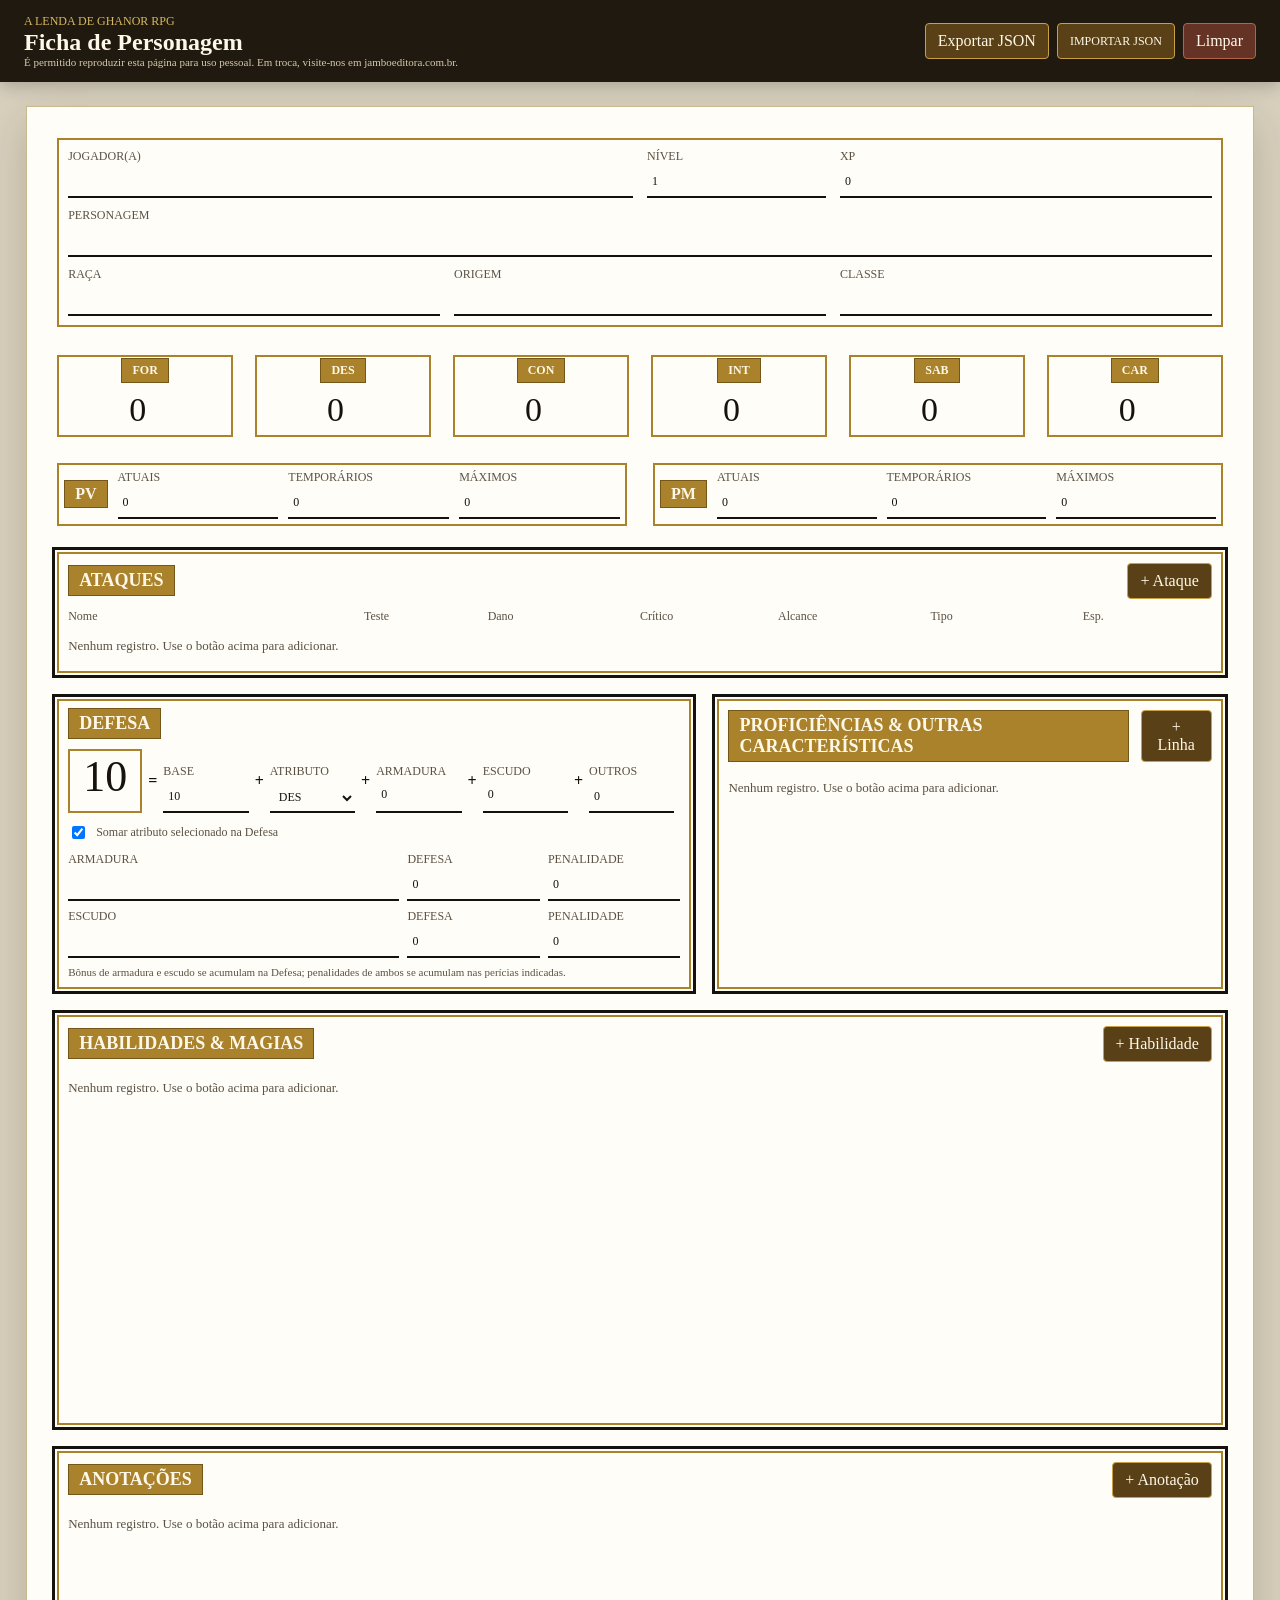
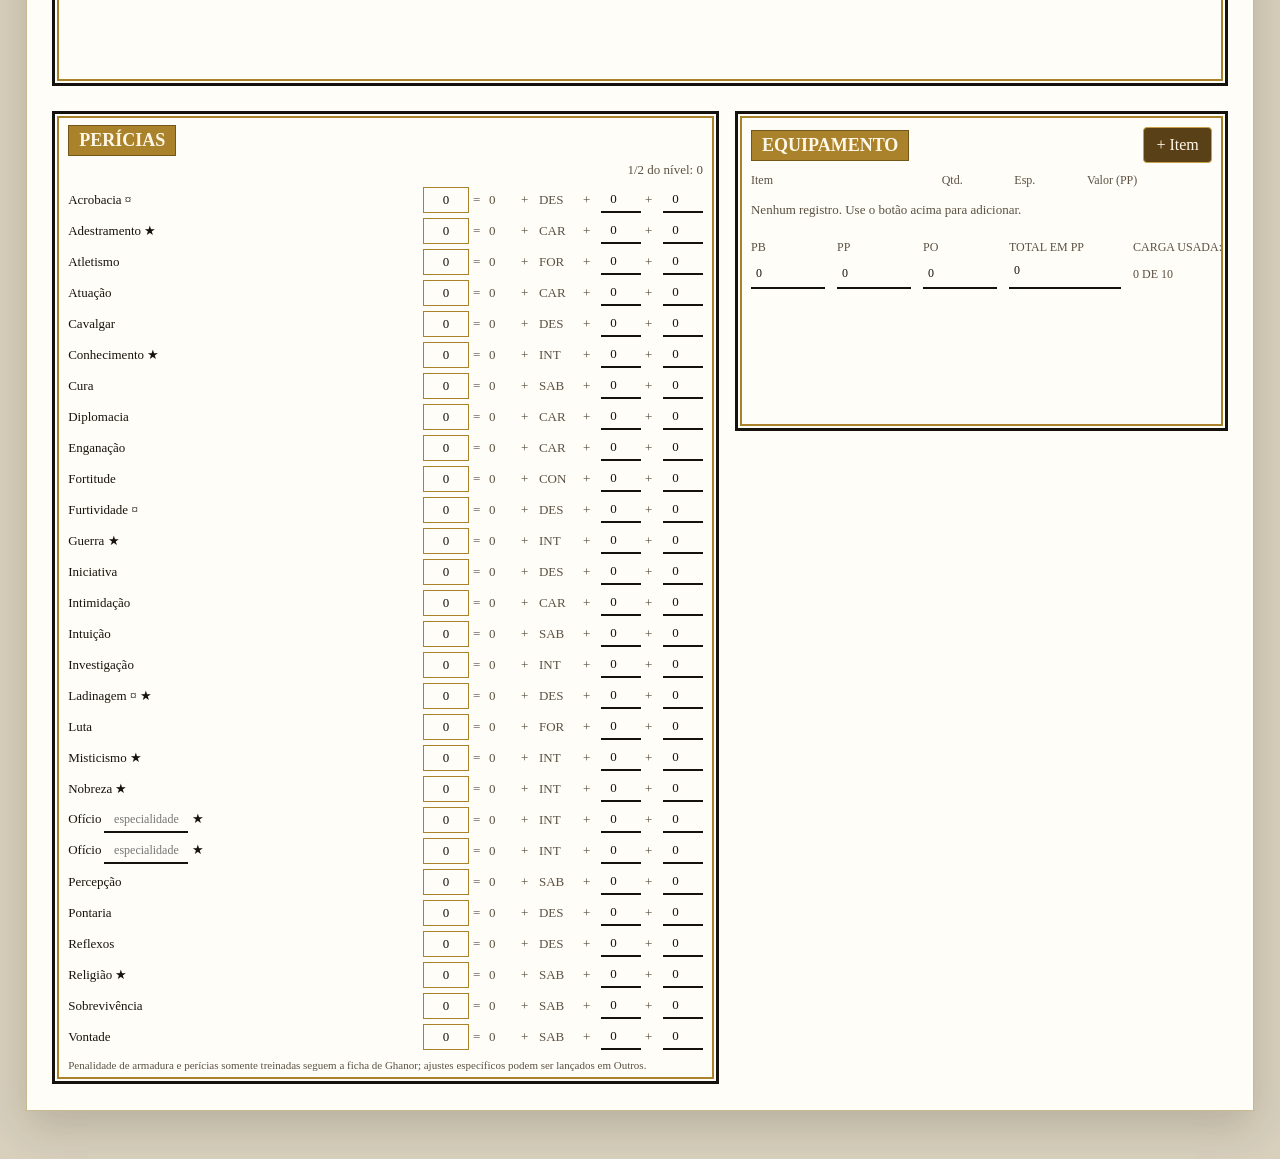
==== index.html @ 42b6141a "Calculate armor and shield defense" ====
<!doctype html>
<html lang="pt-BR">
  <head>
    <meta charset="utf-8">
    <meta name="viewport" content="width=device-width, initial-scale=1">
    <title>Ficha de Personagem - A Lenda de Ghanor</title>
    <link rel="stylesheet" href="css/style.css">
  </head>
  <body>
    <header class="app-bar">
      <div>
        <p class="eyebrow">A Lenda de Ghanor RPG</p>
        <h1>Ficha de Personagem</h1>
        <p class="permission-text">É permitido reproduzir esta página para uso pessoal. Em troca, visite-nos em jamboeditora.com.br.</p>
      </div>
      <nav class="toolbar no-print" aria-label="Ações da ficha">
        <button type="button" id="exportJson">Exportar JSON</button>
        <label class="file-button">
          Importar JSON
          <input type="file" id="importJson" accept="application/json">
        </label>
        <button type="button" id="clearSheet" class="danger">Limpar</button>
      </nav>
    </header>

    <main class="sheet-shell">
      <form id="characterSheet" class="sheet" autocomplete="off">
        <section class="top-grid">
          <div class="name-panel ornamental">
            <label class="identity-player">
              Jogador(a)
              <input name="playerName" type="text">
            </label>
            <label class="identity-level">
              Nível
              <input name="level" type="number" min="1" max="20" step="1">
            </label>
            <label class="identity-xp">
              <span title="Pontos de Experiência">XP</span>
              <input name="xp" type="number" min="0" max="190000" step="1">
            </label>
            <label class="wide">
              Personagem
              <input name="characterName" type="text">
            </label>
            <label>
              Raça
              <input name="race" type="text">
            </label>
            <label>
              Origem
              <input name="origin" type="text">
            </label>
            <label>
              Classe
              <input name="className" type="text">
            </label>
          </div>
        </section>

        <section class="sheet-grid">
          <div class="left-stack">
            <section class="attributes" aria-labelledby="attributes-title">
              <h2 id="attributes-title" class="sr-only">Atributos</h2>
              <div id="attributesList" class="attributes-list"></div>
            </section>

            <section class="vitals" aria-labelledby="vitals-title">
              <h2 id="vitals-title" class="sr-only">Pontos de Vida e Mana</h2>
              <article class="vital-card ornamental">
                <strong title="Pontos de Vida">PV</strong>
                <label>Atuais <input name="hpCurrent" type="number" min="0" max="9999" step="1"></label>
                <label>Temporários <input name="hpTemp" type="number" min="0" max="9999" step="1"></label>
                <label>Máximos <input name="hpMax" type="number" min="0" max="9999" step="1"></label>
              </article>
              <article class="vital-card ornamental">
                <strong title="Pontos de Mana">PM</strong>
                <label>Atuais <input name="mpCurrent" type="number" min="0" max="9999" step="1"></label>
                <label>Temporários <input name="mpTemp" type="number" min="0" max="9999" step="1"></label>
                <label>Máximos <input name="mpMax" type="number" min="0" max="9999" step="1"></label>
              </article>
            </section>

            <section class="panel attacks-panel" aria-labelledby="attacks-title">
              <div class="panel-heading">
                <h2 id="attacks-title">Ataques</h2>
                <button type="button" data-add="attacks">+ Ataque</button>
              </div>
              <div class="attack-header">
                <span>Nome</span>
                <span>Teste</span>
                <span>Dano</span>
                <span>Crítico</span>
                <span>Alcance</span>
                <span>Tipo</span>
                <span title="Espaços">Esp.</span>
              </div>
              <div id="attacksList" class="dynamic-list"></div>
            </section>

            <section class="lower-grid">
              <section class="defense-block panel" aria-labelledby="defense-title">
                <h2 id="defense-title">Defesa</h2>
                <div class="defense-total">
                  <output id="defenseTotal" class="defense-score">10</output>
                  <span>=</span>
                  <label>Base <input name="defenseBase" type="number" min="0" max="99" step="1"></label>
                  <span>+</span>
                  <label>
                    Atributo
                    <select name="defenseAttribute"></select>
                  </label>
                  <span>+</span>
                  <label>Armadura <output id="armorBonusTotal">0</output></label>
                  <span>+</span>
                  <label>Escudo <output id="shieldBonusTotal">0</output></label>
                  <span>+</span>
                  <label>Outros <input name="defenseOther" type="number" min="-99" max="99" step="1"></label>
                </div>
                <label class="checkbox-line">
                  <input name="useAttributeInDefense" type="checkbox">
                  Somar atributo selecionado na Defesa
                </label>
                <div class="armor-lines">
                  <label>Armadura <input name="armorName" type="text"></label>
                  <label>Defesa <input name="armorDefense" type="number" min="0" max="99" step="1"></label>
                  <label>Penalidade <input name="armorPenalty" type="number" min="-99" max="0" step="1"></label>
                  <label>Escudo <input name="shieldName" type="text"></label>
                  <label>Defesa <input name="shieldDefense" type="number" min="0" max="99" step="1"></label>
                  <label>Penalidade <input name="shieldPenalty" type="number" min="-99" max="0" step="1"></label>
                </div>
                <p class="source-note">Bônus de armadura e escudo se acumulam na Defesa; penalidades de ambos se acumulam nas perícias indicadas.</p>
              </section>

              <section class="panel" aria-labelledby="proficiencies-title">
                <div class="panel-heading">
                  <h2 id="proficiencies-title">Proficiências & Outras Características</h2>
                  <button type="button" data-add="proficiencies">+ Linha</button>
                </div>
                <div id="proficienciesList" class="dynamic-list simple-lines"></div>
              </section>
            </section>

            <section class="panel abilities-panel" aria-labelledby="abilities-title">
              <div class="panel-heading">
                <h2 id="abilities-title">Habilidades & Magias</h2>
                <button type="button" data-add="abilities">+ Habilidade</button>
              </div>
              <div id="abilitiesList" class="dynamic-list"></div>
            </section>

            <section class="panel notes-panel" aria-labelledby="notes-title">
              <div class="panel-heading">
                <h2 id="notes-title">Anotações</h2>
                <button type="button" data-add="notes">+ Anotação</button>
              </div>
              <div id="notesList" class="dynamic-list"></div>
            </section>
          </div>

          <aside class="right-stack">
            <section class="panel skills-panel" aria-labelledby="skills-title">
              <h2 id="skills-title">Perícias</h2>
              <div class="half-level">1/2 do nível: <output id="halfLevel">0</output></div>
              <div id="skillsList" class="skills-list"></div>
              <p class="source-note">Penalidade de armadura e perícias somente treinadas seguem a ficha de Ghanor; ajustes específicos podem ser lançados em Outros.</p>
            </section>

            <section class="panel equipment-panel" aria-labelledby="equipment-title">
              <div class="panel-heading">
                <h2 id="equipment-title">Equipamento</h2>
                <button type="button" data-add="equipment">+ Item</button>
              </div>
              <div class="equipment-header">
                <span>Item</span>
                <span title="Quantidade">Qtd.</span>
                <span title="Espaços">Esp.</span>
                <span title="Valor em Peças de Prata">Valor (PP)</span>
              </div>
              <div id="equipmentList" class="dynamic-list"></div>
              <div class="money-load">
                <label title="Peças de Bronze">PB <input name="moneyBronze" type="number" min="0" max="999999" step="1" title="Peças de Bronze"></label>
                <label title="Peças de Prata">PP <input name="moneySilver" type="number" min="0" max="999999" step="1" title="Peças de Prata"></label>
                <label title="Peças de Ouro">PO <input name="moneyGold" type="number" min="0" max="999999" step="1" title="Peças de Ouro"></label>
                <label class="money-total" title="Total convertido para Peças de Prata">Total em PP <output id="moneyTotal">0</output></label>
                <label class="load-total">Carga usada: <output id="loadUsed">0 de 10</output></label>
              </div>
            </section>
          </aside>
        </section>
      </form>
    </main>

    <script src="js/data.js"></script>
    <script src="js/storage.js"></script>
    <script src="js/calculations.js"></script>
    <script src="js/app.js"></script>
  </body>
</html>
---- css/style.css ----
:root {
  --paper: #fffdf8;
  --ink: #17120c;
  --muted: #5b5144;
  --line: #15120d;
  --gold: #a9822b;
  --gold-dark: #745718;
  --field: #fffaf0;
  --shadow: 0 16px 40px rgba(37, 28, 12, 0.18);
}

* {
  box-sizing: border-box;
}

html {
  scroll-padding-top: 82px;
}

body {
  margin: 0;
  color: var(--ink);
  background: #d8d0bd;
  font-family: Georgia, "Times New Roman", serif;
}

button,
input,
select,
textarea {
  font: inherit;
}

.app-bar {
  position: sticky;
  top: 0;
  z-index: 10;
  display: flex;
  justify-content: space-between;
  gap: 16px;
  align-items: center;
  padding: 14px 24px;
  background: #20190f;
  color: #fff8e8;
  box-shadow: 0 4px 16px rgba(0, 0, 0, 0.22);
}

.app-bar h1,
.app-bar p {
  margin: 0;
}

.app-bar h1 {
  font-size: 24px;
  letter-spacing: 0;
}

.eyebrow {
  color: #d7b760;
  font-size: 12px;
  text-transform: uppercase;
}

.permission-text {
  margin-top: 4px;
  color: #d7c9aa;
  font-size: 11px;
}

.toolbar {
  display: flex;
  flex-wrap: wrap;
  gap: 8px;
  justify-content: flex-end;
}

button,
.file-button {
  display: inline-flex;
  min-height: 36px;
  align-items: center;
  justify-content: center;
  border: 1px solid #c8a047;
  border-radius: 4px;
  padding: 7px 12px;
  color: #fff8e8;
  background: #5a4016;
  cursor: pointer;
}

button:hover,
.file-button:hover {
  background: #6c4e1c;
}

.danger {
  border-color: #b06448;
  background: #653226;
}

.file-button input {
  position: absolute;
  inline-size: 1px;
  block-size: 1px;
  opacity: 0;
}

.sheet-shell {
  padding: 24px clamp(12px, 2vw, 28px) 48px;
}

.sheet {
  width: min(1680px, 100%);
  margin: 0 auto;
  padding: clamp(18px, 2vw, 34px);
  background: var(--paper);
  box-shadow: var(--shadow);
  border: 1px solid #c8b98e;
  overflow: hidden;
}

.top-grid {
  display: grid;
  margin-bottom: 18px;
}

.name-panel {
  display: grid;
  grid-template-columns: repeat(6, minmax(0, 1fr));
  gap: 10px 14px;
  padding: 16px;
}

.name-panel label {
  grid-column: span 2;
}

.name-panel .wide {
  grid-column: 1 / -1;
}

.name-panel .identity-player {
  grid-column: span 3;
}

.name-panel .identity-level {
  grid-column: span 1;
}

.name-panel .identity-xp {
  grid-column: span 2;
}

.sheet-grid {
  display: grid;
  grid-template-columns: minmax(680px, 1fr) minmax(430px, 520px);
  gap: clamp(16px, 2vw, 28px);
  align-items: start;
}

.left-stack,
.right-stack {
  display: grid;
  gap: 16px;
}

.attributes-list {
  display: grid;
  grid-template-columns: repeat(6, minmax(82px, 1fr));
  gap: 12px;
}

.attribute-card {
  min-height: 92px;
  display: grid;
  place-items: center;
  padding: 8px;
  text-align: center;
}

.attribute-card span,
.vital-card strong,
.panel h2 {
  color: #fff8e8;
  background: var(--gold);
  border: 1px solid var(--gold-dark);
  padding: 4px 10px;
  text-transform: uppercase;
  font-weight: 800;
}

.attribute-card input {
  width: 64px;
  border: 0;
  background: transparent;
  font-size: 34px;
  text-align: center;
}

.vitals {
  display: grid;
  grid-template-columns: 1fr 1fr;
  gap: 16px;
}

.vital-card {
  display: grid;
  grid-template-columns: auto 1fr 1fr 1fr;
  gap: 10px;
  align-items: center;
  padding: 12px;
}

.panel {
  border: 3px solid var(--line);
  padding: 13px;
  background: rgba(255, 253, 248, 0.92);
}

.ornamental,
.panel {
  position: relative;
  outline: 2px solid var(--gold);
  outline-offset: -7px;
}

.panel-heading {
  display: flex;
  align-items: center;
  justify-content: space-between;
  gap: 12px;
  margin-bottom: 10px;
}

.panel h2 {
  width: fit-content;
  margin: -2px 0 10px;
  font-size: 18px;
}

.panel-heading h2 {
  margin: 0;
}

label {
  min-width: 0;
  display: grid;
  gap: 4px;
  color: var(--muted);
  font-size: 12px;
  text-transform: uppercase;
}

input,
select,
textarea {
  min-width: 0;
  width: 100%;
  min-height: 30px;
  border: 0;
  border-bottom: 2px solid var(--line);
  border-radius: 0;
  padding: 4px 5px;
  color: var(--ink);
  background: transparent;
}

textarea {
  min-height: 96px;
  resize: vertical;
  border: 1px solid #b9aa83;
  background: var(--field);
}

input:focus,
select:focus,
textarea:focus {
  outline: 2px solid #caa34b;
  outline-offset: 2px;
}

.attack-header,
.equipment-header,
.attack-row {
  display: grid;
  grid-template-columns: minmax(160px, 2fr) minmax(72px, 0.8fr) minmax(92px, 1fr) minmax(82px, 0.9fr) minmax(90px, 1fr) minmax(82px, 1fr) minmax(56px, 0.6fr) auto;
  gap: 9px;
  align-items: end;
}

.attack-header,
.equipment-header {
  padding: 0 34px 6px 0;
  color: var(--muted);
  font-size: 12px;
}

.dynamic-list {
  display: grid;
  gap: 8px;
}

.dynamic-row {
  display: grid;
  gap: 9px;
  align-items: end;
}

.simple-row {
  grid-template-columns: 1fr auto;
}

.equipment-row {
  grid-template-columns: minmax(150px, 2fr) minmax(62px, 0.7fr) minmax(62px, 0.7fr) minmax(84px, 1fr) auto;
}

.equipment-header {
  grid-template-columns: minmax(150px, 2fr) minmax(62px, 0.7fr) minmax(62px, 0.7fr) minmax(84px, 1fr);
}

.grid-field .field-label {
  position: absolute;
  width: 1px;
  height: 1px;
  overflow: hidden;
  clip: rect(0 0 0 0);
  white-space: nowrap;
}

.icon-button {
  width: 30px;
  min-height: 30px;
  padding: 0;
  border-color: #8a775a;
  color: var(--ink);
  background: #efe1c3;
  font-size: 20px;
  line-height: 1;
}

.lower-grid {
  display: grid;
  grid-template-columns: 1.25fr 1fr;
  gap: 16px;
}

.defense-total {
  display: grid;
  grid-template-columns: 74px auto repeat(5, minmax(58px, 1fr) auto);
  gap: 6px;
  align-items: end;
}

.defense-total .defense-score {
  min-height: 64px;
  border: 2px solid var(--gold);
  font-size: 44px;
  text-align: center;
}

.defense-total label output {
  min-height: 30px;
  border-bottom: 2px solid var(--line);
  padding: 4px 5px;
  color: var(--ink);
}

.defense-total span {
  align-self: center;
  font-weight: 800;
}

.checkbox-line {
  display: flex;
  gap: 8px;
  align-items: center;
  margin: 10px 0;
  text-transform: none;
}

.checkbox-line input {
  width: auto;
  min-height: auto;
}

.armor-lines {
  display: grid;
  grid-template-columns: 2fr 0.8fr 0.8fr;
  gap: 8px;
}

.skills-panel {
  padding-bottom: 10px;
  overflow: hidden;
}

.half-level {
  margin: -4px 0 8px;
  color: var(--muted);
  font-size: 13px;
  text-align: right;
}

.skills-list {
  display: grid;
  gap: 3px;
}

.skill-row {
  display: grid;
  grid-template-columns: minmax(132px, 1.3fr) 46px 12px 28px 14px 40px 14px 40px 14px 40px;
  gap: 4px;
  align-items: center;
  min-height: 28px;
  font-size: 13px;
}

.skill-name {
  display: block;
  min-width: 0;
  color: var(--ink);
  font-size: 13px;
  text-transform: none;
}

.skill-custom {
  display: inline-block;
  width: min(84px, 100%);
  min-height: 20px;
  margin-left: 3px;
  font-size: 12px;
}

.skill-total {
  border: 1px solid var(--gold);
  padding: 4px 2px;
  text-align: center;
}

.skill-row input {
  min-height: 24px;
  text-align: center;
}

.math,
.muted,
.source-note {
  color: var(--muted);
}

.source-note {
  margin: 8px 0 0;
  font-size: 11px;
}

.abilities-panel {
  min-height: 420px;
}

.notes-panel {
  min-height: 240px;
}

.ability-row {
  border-bottom: 1px solid #b7aa8d;
  padding: 5px 0;
}

.ability-row summary {
  display: grid;
  grid-template-columns: 1.4fr 0.7fr 0.55fr auto;
  gap: 8px;
  align-items: end;
  cursor: pointer;
}

.ability-body {
  display: grid;
  gap: 8px;
  padding: 8px 0 4px 18px;
}

.note-row {
  grid-template-columns: minmax(160px, 0.6fr) minmax(260px, 1.4fr) auto;
}

.equipment-panel {
  min-height: 320px;
}

.money-load {
  display: grid;
  grid-template-columns: repeat(3, minmax(74px, 1fr)) minmax(112px, 1.2fr) minmax(112px, 1.2fr);
  gap: 12px;
  margin-top: 14px;
}

.money-total output {
  min-height: 30px;
  border-bottom: 2px solid var(--line);
  padding: 4px 5px;
  color: var(--ink);
}

.empty {
  margin: 8px 0;
  color: var(--muted);
  font-size: 13px;
}

.sr-only {
  position: absolute;
  width: 1px;
  height: 1px;
  overflow: hidden;
  clip: rect(0 0 0 0);
  white-space: nowrap;
}

@media (max-width: 1500px) {
  .sheet-grid {
    grid-template-columns: minmax(0, 1fr);
  }

  .right-stack {
    grid-template-columns: minmax(0, 1.15fr) minmax(300px, 0.85fr);
    align-items: start;
  }

  .skills-panel {
    grid-row: span 2;
  }
}

@media (max-width: 1100px) {
  .app-bar {
    position: static;
    align-items: flex-start;
    flex-direction: column;
  }

  html {
    scroll-padding-top: 0;
  }

  .lower-grid {
    grid-template-columns: 1fr;
  }

  .name-panel {
    grid-template-columns: repeat(2, minmax(0, 1fr));
  }

  .name-panel .identity-level,
  .name-panel .identity-xp,
  .name-panel label {
    grid-column: span 1;
  }

  .name-panel .identity-player,
  .name-panel .wide {
    grid-column: span 2;
  }

  .attributes-list {
    grid-template-columns: repeat(3, 1fr);
  }

  .attack-header,
  .equipment-header {
    display: none;
  }

  .right-stack {
    grid-template-columns: 1fr;
  }

  .skills-panel {
    grid-row: auto;
  }

  .attack-row,
  .equipment-row,
  .note-row,
  .ability-row summary,
  .defense-total {
    grid-template-columns: 1fr 1fr;
  }

  .grid-field .field-label {
    position: static;
    width: auto;
    height: auto;
    overflow: visible;
    clip: auto;
    white-space: normal;
  }

  .icon-button {
    width: 100%;
  }
}

@media (max-width: 760px) {
  .toolbar {
    width: 100%;
  }

  .toolbar button,
  .file-button {
    flex: 1 1 150px;
  }

  .skill-row {
    grid-template-columns: minmax(132px, 1fr) 48px 14px 28px 14px 42px 14px 42px;
  }

  .skill-row .attr-ref,
  .skill-row .attr-ref + .math {
    display: none;
  }
}

@media (max-width: 620px) {
  .sheet-shell {
    padding: 0;
  }

  .sheet {
    padding: 18px;
  }

  .name-panel,
  .vitals,
  .vital-card,
  .armor-lines,
  .money-load,
  .attack-row,
  .equipment-row,
  .note-row,
  .ability-row summary,
  .defense-total,
  .right-stack {
    grid-template-columns: 1fr;
  }

  .name-panel label,
  .name-panel .identity-player,
  .name-panel .identity-level,
  .name-panel .identity-xp,
  .name-panel .wide {
    grid-column: 1 / -1;
  }

  .attributes-list {
    grid-template-columns: repeat(2, 1fr);
  }

  .skill-row {
    grid-template-columns: minmax(0, 1fr) 48px 72px 72px;
    gap: 5px 8px;
    padding: 6px 0;
    border-bottom: 1px solid #d7caad;
  }

  .skill-row .math,
  .skill-row .muted,
  .skill-row .attr-ref {
    display: none;
  }

  .skill-row input {
    min-height: 32px;
  }
}

@media print {
  body {
    background: #fff;
  }

  .no-print,
  .toolbar,
  button,
  .file-button {
    display: none !important;
  }

  .app-bar {
    position: static;
    display: block;
    padding: 0 8mm 4mm;
    color: #000;
    background: #fff;
    box-shadow: none;
  }

  .eyebrow,
  .permission-text {
    color: #000;
  }

  .sheet-shell {
    padding: 0;
  }

  .sheet {
    width: 100%;
    box-shadow: none;
    border: 0;
    padding: 8mm;
  }

  input,
  select,
  textarea {
    color: #000;
    -webkit-print-color-adjust: exact;
    print-color-adjust: exact;
  }

  textarea {
    min-height: 72px;
  }

  .panel,
  .ornamental {
    break-inside: avoid;
  }
}
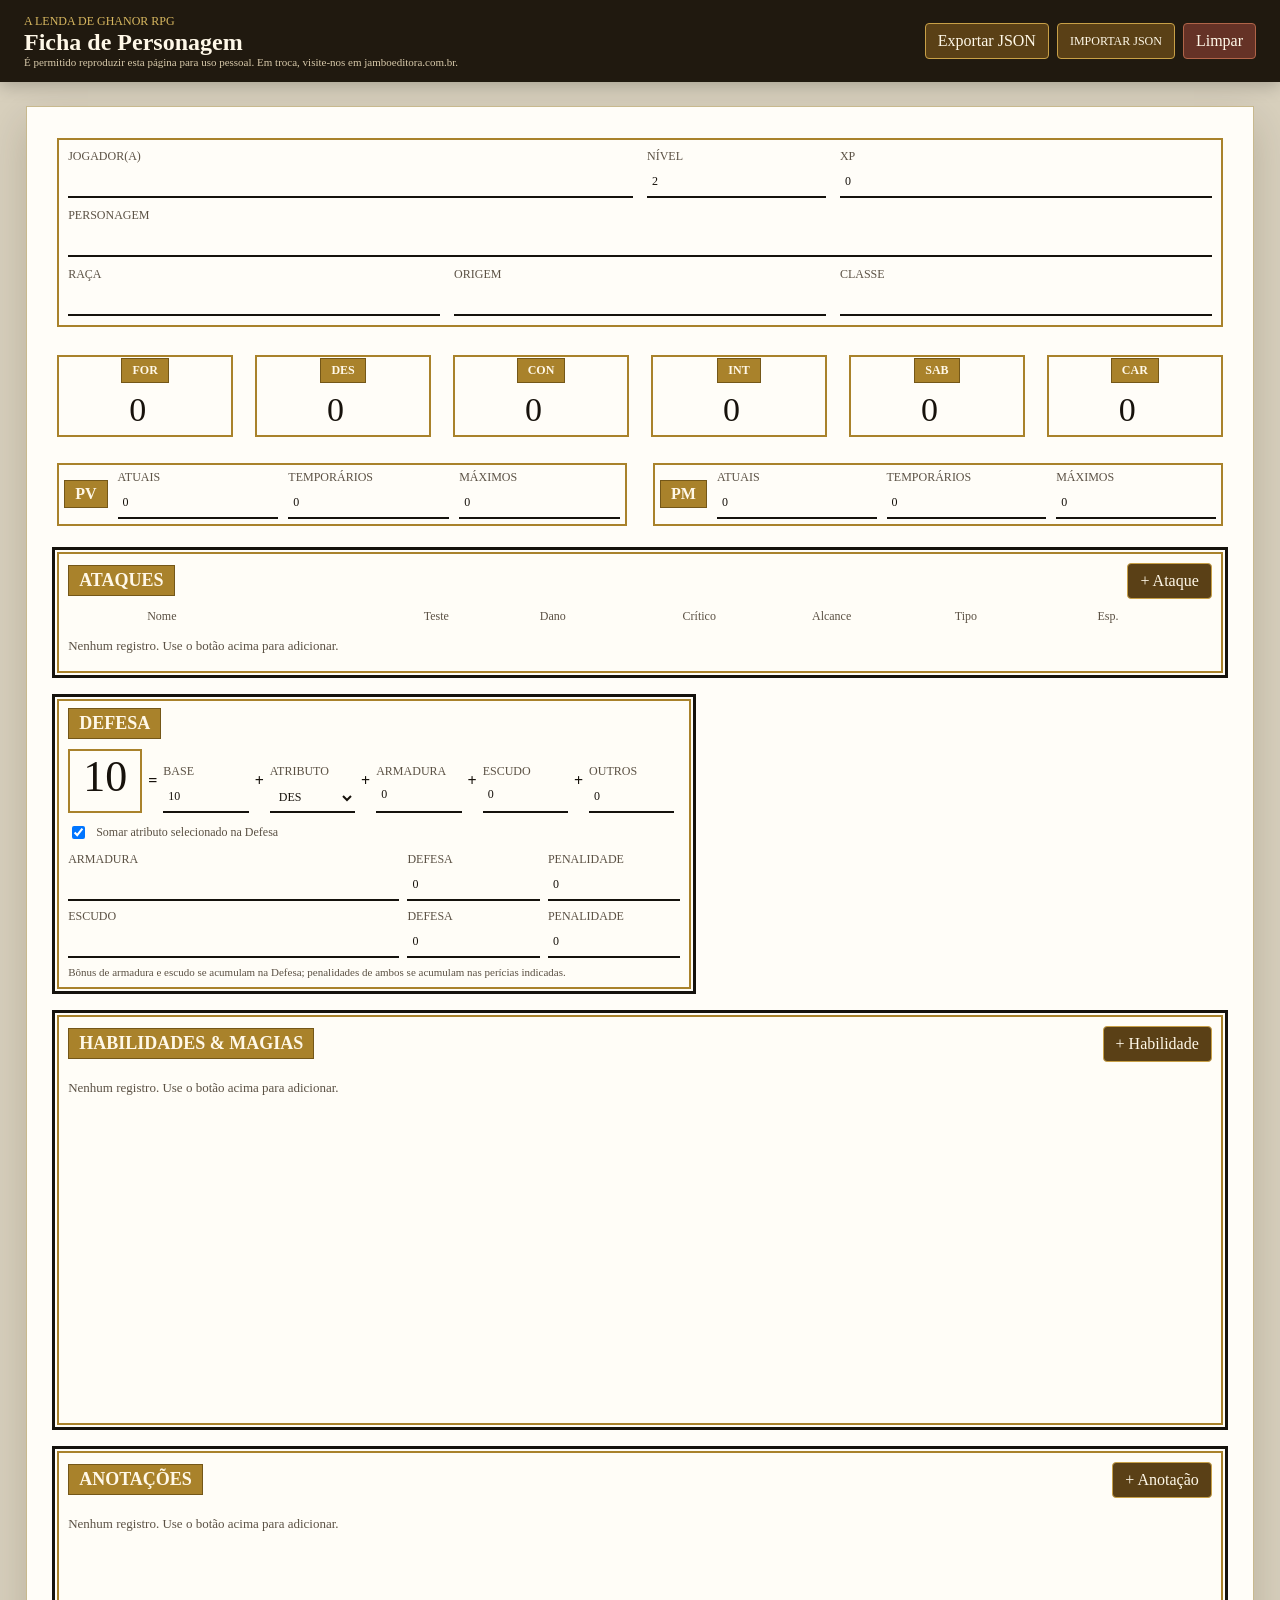
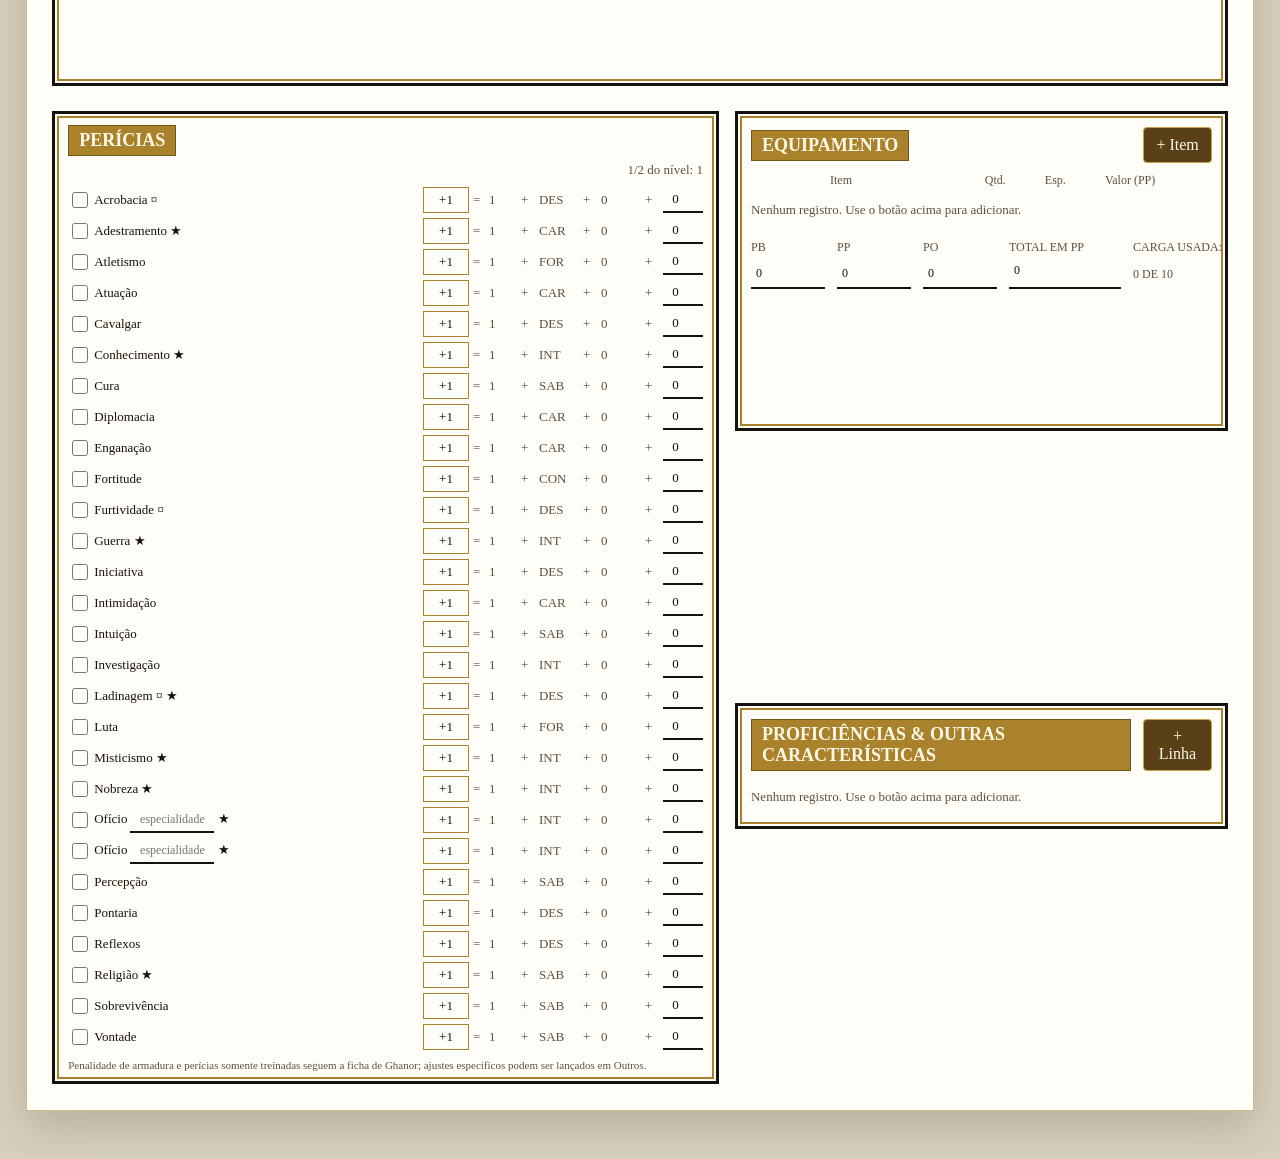
==== commit d4d1670d: "Ajusta layout das listas da ficha" ====
--- a/index.html
+++ b/index.html
@@ -131,14 +131,6 @@
                 </div>
                 <p class="source-note">Bônus de armadura e escudo se acumulam na Defesa; penalidades de ambos se acumulam nas perícias indicadas.</p>
               </section>
-
-              <section class="panel" aria-labelledby="proficiencies-title">
-                <div class="panel-heading">
-                  <h2 id="proficiencies-title">Proficiências & Outras Características</h2>
-                  <button type="button" data-add="proficiencies">+ Linha</button>
-                </div>
-                <div id="proficienciesList" class="dynamic-list simple-lines"></div>
-              </section>
             </section>
 
             <section class="panel abilities-panel" aria-labelledby="abilities-title">
@@ -186,6 +178,14 @@
                 <label class="load-total">Carga usada: <output id="loadUsed">0 de 10</output></label>
               </div>
             </section>
+
+            <section class="panel" aria-labelledby="proficiencies-title">
+              <div class="panel-heading">
+                <h2 id="proficiencies-title">Proficiências & Outras Características</h2>
+                <button type="button" data-add="proficiencies">+ Linha</button>
+              </div>
+              <div id="proficienciesList" class="dynamic-list simple-lines"></div>
+            </section>
           </aside>
         </section>
       </form>
--- a/css/style.css
+++ b/css/style.css
@@ -283,18 +283,27 @@
 .equipment-header,
 .attack-row {
   display: grid;
-  grid-template-columns: minmax(160px, 2fr) minmax(72px, 0.8fr) minmax(92px, 1fr) minmax(82px, 0.9fr) minmax(90px, 1fr) minmax(82px, 1fr) minmax(56px, 0.6fr) auto;
+  grid-template-columns: 70px minmax(160px, 2fr) minmax(72px, 0.8fr) minmax(92px, 1fr) minmax(82px, 0.9fr) minmax(90px, 1fr) minmax(82px, 1fr) minmax(56px, 0.6fr) auto;
   gap: 9px;
   align-items: end;
 }
 
-.attack-header,
-.equipment-header {
-  padding: 0 34px 6px 0;
+.attack-header {
+  padding: 0 34px 6px 79px;
   color: var(--muted);
   font-size: 12px;
 }
 
+.attack-header {
+  grid-template-columns: minmax(160px, 2fr) minmax(72px, 0.8fr) minmax(92px, 1fr) minmax(82px, 0.9fr) minmax(90px, 1fr) minmax(82px, 1fr) minmax(56px, 0.6fr);
+}
+
+.equipment-header {
+  padding: 0 34px 6px 79px;
+  color: var(--muted);
+  font-size: 12px;
+}
+
 .dynamic-list {
   display: grid;
   gap: 8px;
@@ -307,15 +316,15 @@
 }
 
 .simple-row {
-  grid-template-columns: 1fr auto;
+  grid-template-columns: 70px 1fr auto;
 }
 
 .equipment-row {
-  grid-template-columns: minmax(150px, 2fr) minmax(62px, 0.7fr) minmax(62px, 0.7fr) minmax(84px, 1fr) auto;
+  grid-template-columns: 70px minmax(118px, 2fr) minmax(46px, 0.7fr) minmax(46px, 0.7fr) minmax(66px, 1fr) auto;
 }
 
 .equipment-header {
-  grid-template-columns: minmax(150px, 2fr) minmax(62px, 0.7fr) minmax(62px, 0.7fr) minmax(84px, 1fr);
+  grid-template-columns: minmax(118px, 2fr) minmax(46px, 0.7fr) minmax(46px, 0.7fr) minmax(66px, 1fr);
 }
 
 .grid-field .field-label {
@@ -338,6 +347,33 @@
   line-height: 1;
 }
 
+.row-actions {
+  display: flex;
+  flex-wrap: nowrap;
+  gap: 4px;
+  align-self: start;
+}
+
+.row-actions .icon-button {
+  flex: 0 0 30px;
+  width: 30px;
+}
+
+.drag-handle {
+  cursor: grab;
+}
+
+.is-dragging {
+  opacity: 0.48;
+  outline: 2px dashed var(--gold);
+  outline-offset: 3px;
+}
+
+.is-drop-target {
+  background: #fff3cf;
+  box-shadow: inset 4px 0 0 var(--gold);
+}
+
 .lower-grid {
   display: grid;
   grid-template-columns: 1.25fr 1fr;
@@ -408,11 +444,17 @@
 
 .skill-row {
   display: grid;
-  grid-template-columns: minmax(132px, 1.3fr) 46px 12px 28px 14px 40px 14px 40px 14px 40px;
+  grid-template-columns: 22px minmax(132px, 1.3fr) 46px 12px 28px 14px 40px 14px 40px 14px 40px;
   gap: 4px;
   align-items: center;
   min-height: 28px;
   font-size: 13px;
+}
+
+.skill-trained {
+  width: 16px;
+  min-height: 16px;
+  justify-self: center;
 }
 
 .skill-name {
@@ -437,7 +479,7 @@
   text-align: center;
 }
 
-.skill-row input {
+.skill-row input:not([type="checkbox"]) {
   min-height: 24px;
   text-align: center;
 }
@@ -461,27 +503,40 @@
   min-height: 240px;
 }
 
-.ability-row {
+.ability-row,
+.note-item {
+  display: grid;
+  grid-template-columns: 106px 1fr;
+  gap: 8px;
   border-bottom: 1px solid #b7aa8d;
   padding: 5px 0;
 }
 
-.ability-row summary {
+.ability-summary {
   display: grid;
   grid-template-columns: 1.4fr 0.7fr 0.55fr auto;
   gap: 8px;
   align-items: end;
-  cursor: pointer;
 }
 
 .ability-body {
   display: grid;
   gap: 8px;
-  padding: 8px 0 4px 18px;
+  grid-column: 2;
+  padding: 8px 0 4px;
+}
+
+.note-body {
+  grid-column: 2;
+}
+
+.is-collapsed .ability-body,
+.is-collapsed .note-body {
+  display: none;
 }
 
 .note-row {
-  grid-template-columns: minmax(160px, 0.6fr) minmax(260px, 1.4fr) auto;
+  grid-template-columns: minmax(160px, 1fr) auto;
 }
 
 .equipment-panel {
@@ -582,7 +637,7 @@
   .attack-row,
   .equipment-row,
   .note-row,
-  .ability-row summary,
+  .ability-summary,
   .defense-total {
     grid-template-columns: 1fr 1fr;
   }
@@ -599,6 +654,21 @@
   .icon-button {
     width: 100%;
   }
+
+  .row-actions .icon-button {
+    width: 30px;
+  }
+
+  .attack-row,
+  .equipment-row,
+  .simple-row {
+    grid-template-columns: 70px 1fr;
+  }
+
+  .ability-row,
+  .note-item {
+    grid-template-columns: 106px 1fr;
+  }
 }
 
 @media (max-width: 760px) {
@@ -612,7 +682,7 @@
   }
 
   .skill-row {
-    grid-template-columns: minmax(132px, 1fr) 48px 14px 28px 14px 42px 14px 42px;
+    grid-template-columns: 22px minmax(132px, 1fr) 48px 14px 28px 14px 42px 14px 42px;
   }
 
   .skill-row .attr-ref,
@@ -638,10 +708,25 @@
   .attack-row,
   .equipment-row,
   .note-row,
-  .ability-row summary,
+  .ability-summary,
   .defense-total,
   .right-stack {
     grid-template-columns: 1fr;
+  }
+
+  .simple-row,
+  .ability-row,
+  .note-item {
+    grid-template-columns: 1fr;
+  }
+
+  .row-actions {
+    justify-self: start;
+  }
+
+  .ability-body,
+  .note-body {
+    grid-column: 1;
   }
 
   .name-panel label,
@@ -657,7 +742,7 @@
   }
 
   .skill-row {
-    grid-template-columns: minmax(0, 1fr) 48px 72px 72px;
+    grid-template-columns: 22px minmax(0, 1fr) 48px 72px 72px;
     gap: 5px 8px;
     padding: 6px 0;
     border-bottom: 1px solid #d7caad;
@@ -669,7 +754,7 @@
     display: none;
   }
 
-  .skill-row input {
+  .skill-row input:not([type="checkbox"]) {
     min-height: 32px;
   }
 }
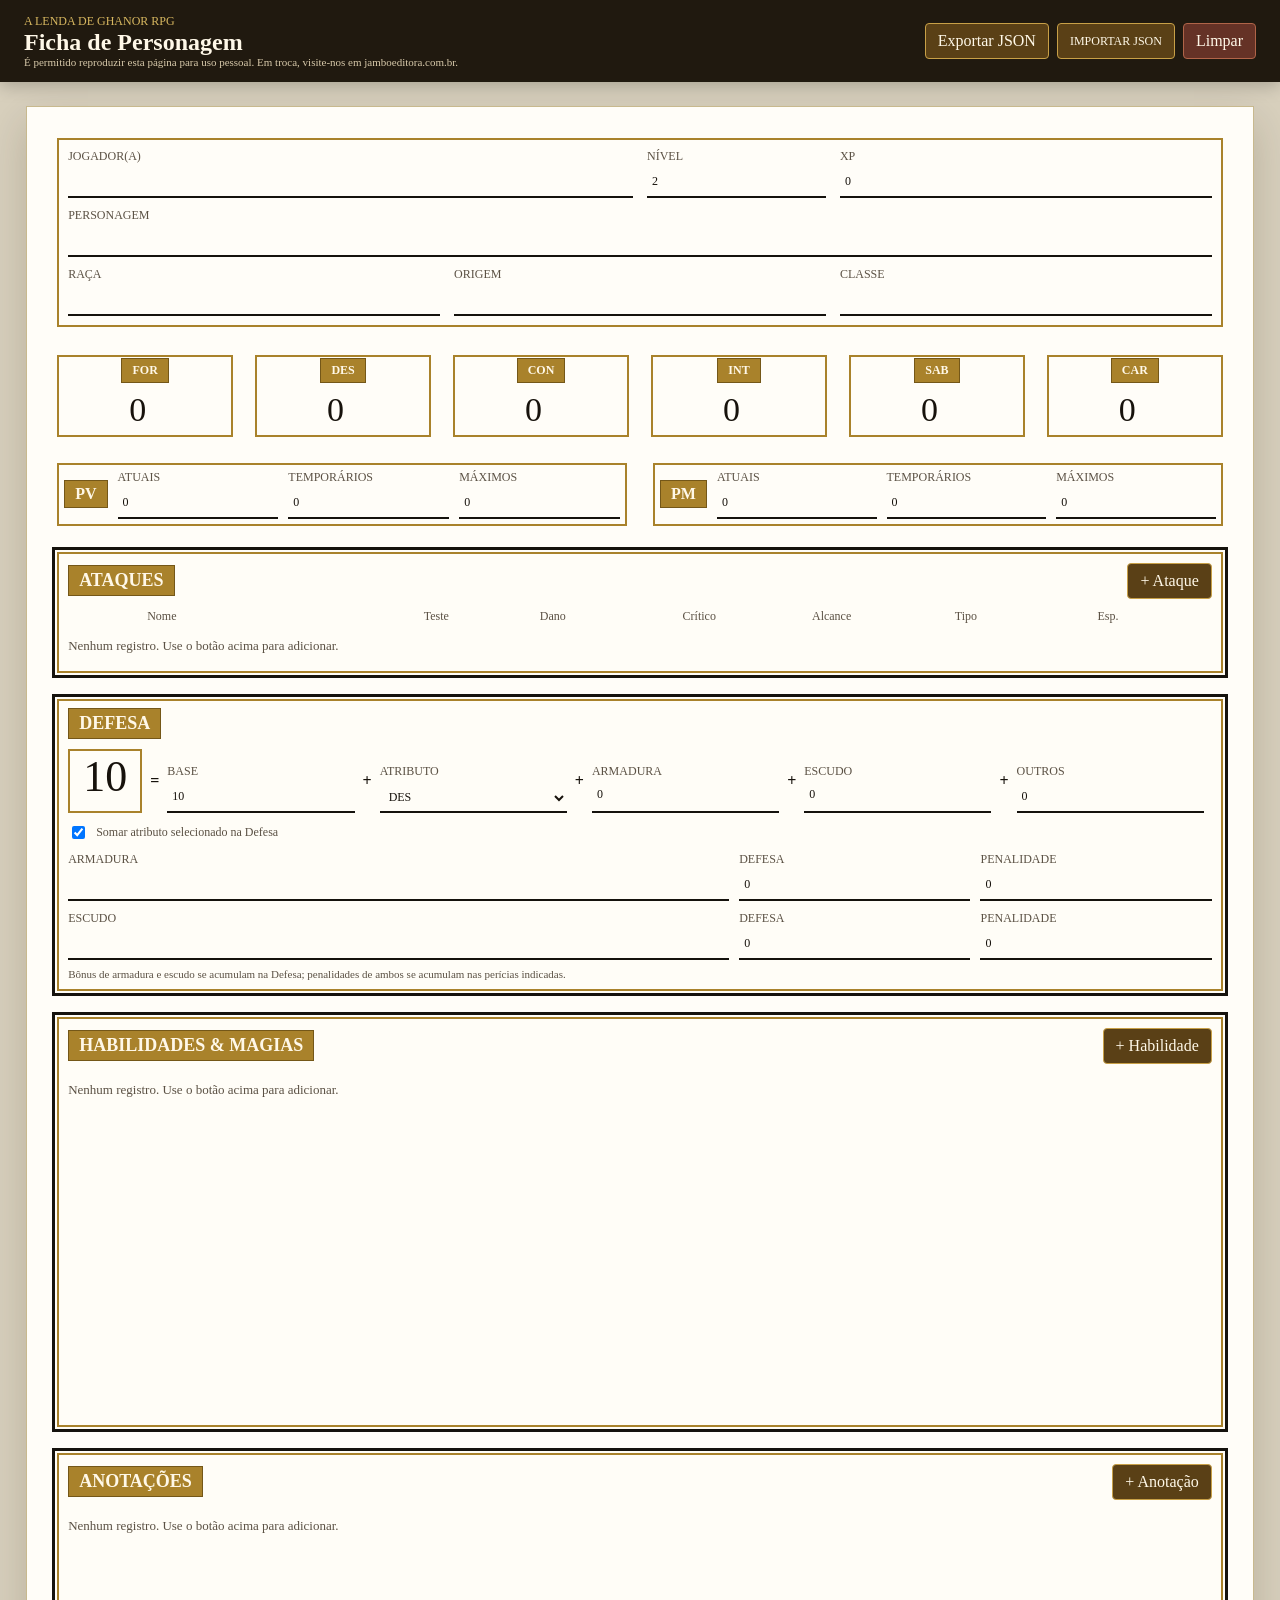
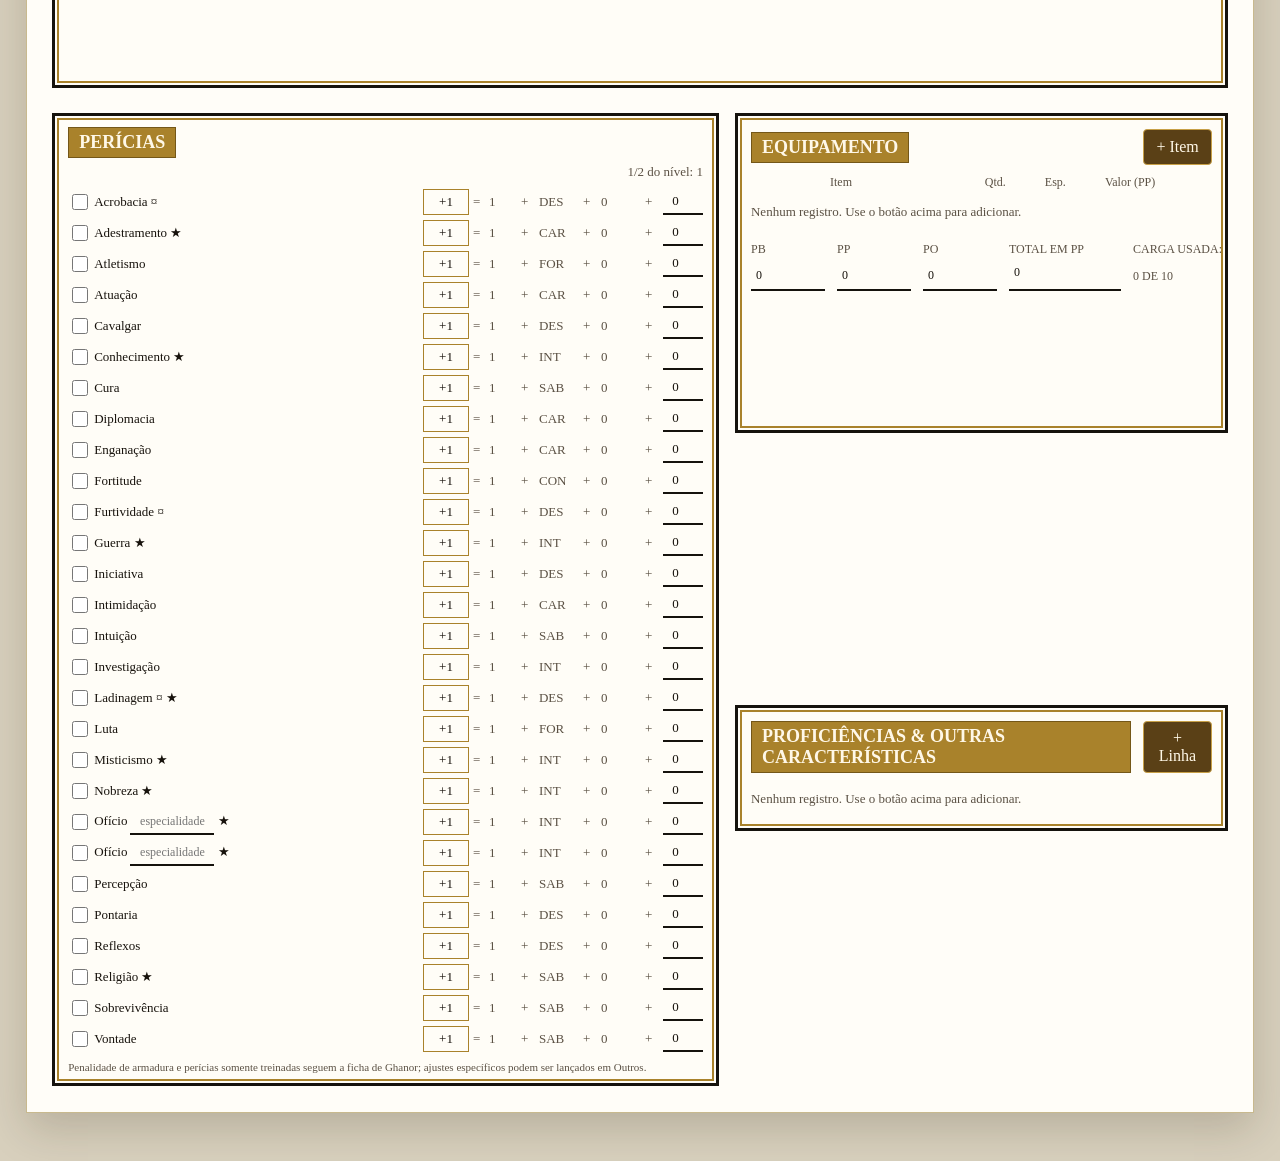
==== commit e7f1b296: "Expande bloco de defesa" ====
--- a/index.html
+++ b/index.html
@@ -98,39 +98,37 @@
               <div id="attacksList" class="dynamic-list"></div>
             </section>
 
-            <section class="lower-grid">
-              <section class="defense-block panel" aria-labelledby="defense-title">
-                <h2 id="defense-title">Defesa</h2>
-                <div class="defense-total">
-                  <output id="defenseTotal" class="defense-score">10</output>
-                  <span>=</span>
-                  <label>Base <input name="defenseBase" type="number" min="0" max="99" step="1"></label>
-                  <span>+</span>
-                  <label>
-                    Atributo
-                    <select name="defenseAttribute"></select>
-                  </label>
-                  <span>+</span>
-                  <label>Armadura <output id="armorBonusTotal">0</output></label>
-                  <span>+</span>
-                  <label>Escudo <output id="shieldBonusTotal">0</output></label>
-                  <span>+</span>
-                  <label>Outros <input name="defenseOther" type="number" min="-99" max="99" step="1"></label>
-                </div>
-                <label class="checkbox-line">
-                  <input name="useAttributeInDefense" type="checkbox">
-                  Somar atributo selecionado na Defesa
+            <section class="defense-block panel" aria-labelledby="defense-title">
+              <h2 id="defense-title">Defesa</h2>
+              <div class="defense-total">
+                <output id="defenseTotal" class="defense-score">10</output>
+                <span>=</span>
+                <label>Base <input name="defenseBase" type="number" min="0" max="99" step="1"></label>
+                <span>+</span>
+                <label>
+                  Atributo
+                  <select name="defenseAttribute"></select>
                 </label>
-                <div class="armor-lines">
-                  <label>Armadura <input name="armorName" type="text"></label>
-                  <label>Defesa <input name="armorDefense" type="number" min="0" max="99" step="1"></label>
-                  <label>Penalidade <input name="armorPenalty" type="number" min="-99" max="0" step="1"></label>
-                  <label>Escudo <input name="shieldName" type="text"></label>
-                  <label>Defesa <input name="shieldDefense" type="number" min="0" max="99" step="1"></label>
-                  <label>Penalidade <input name="shieldPenalty" type="number" min="-99" max="0" step="1"></label>
-                </div>
-                <p class="source-note">Bônus de armadura e escudo se acumulam na Defesa; penalidades de ambos se acumulam nas perícias indicadas.</p>
-              </section>
+                <span>+</span>
+                <label>Armadura <output id="armorBonusTotal">0</output></label>
+                <span>+</span>
+                <label>Escudo <output id="shieldBonusTotal">0</output></label>
+                <span>+</span>
+                <label>Outros <input name="defenseOther" type="number" min="-99" max="99" step="1"></label>
+              </div>
+              <label class="checkbox-line">
+                <input name="useAttributeInDefense" type="checkbox">
+                Somar atributo selecionado na Defesa
+              </label>
+              <div class="armor-lines">
+                <label>Armadura <input name="armorName" type="text"></label>
+                <label>Defesa <input name="armorDefense" type="number" min="0" max="99" step="1"></label>
+                <label>Penalidade <input name="armorPenalty" type="number" min="-99" max="0" step="1"></label>
+                <label>Escudo <input name="shieldName" type="text"></label>
+                <label>Defesa <input name="shieldDefense" type="number" min="0" max="99" step="1"></label>
+                <label>Penalidade <input name="shieldPenalty" type="number" min="-99" max="0" step="1"></label>
+              </div>
+              <p class="source-note">Bônus de armadura e escudo se acumulam na Defesa; penalidades de ambos se acumulam nas perícias indicadas.</p>
             </section>
 
             <section class="panel abilities-panel" aria-labelledby="abilities-title">
--- a/css/style.css
+++ b/css/style.css
@@ -374,16 +374,10 @@
   box-shadow: inset 4px 0 0 var(--gold);
 }
 
-.lower-grid {
-  display: grid;
-  grid-template-columns: 1.25fr 1fr;
-  gap: 16px;
-}
-
 .defense-total {
   display: grid;
-  grid-template-columns: 74px auto repeat(5, minmax(58px, 1fr) auto);
-  gap: 6px;
+  grid-template-columns: 74px auto repeat(5, minmax(72px, 1fr) auto);
+  gap: 8px;
   align-items: end;
 }
 
@@ -421,8 +415,8 @@
 
 .armor-lines {
   display: grid;
-  grid-template-columns: 2fr 0.8fr 0.8fr;
-  gap: 8px;
+  grid-template-columns: minmax(180px, 2fr) minmax(90px, 0.7fr) minmax(90px, 0.7fr);
+  gap: 10px;
 }
 
 .skills-panel {
@@ -596,10 +590,6 @@
 
   html {
     scroll-padding-top: 0;
-  }
-
-  .lower-grid {
-    grid-template-columns: 1fr;
   }
 
   .name-panel {
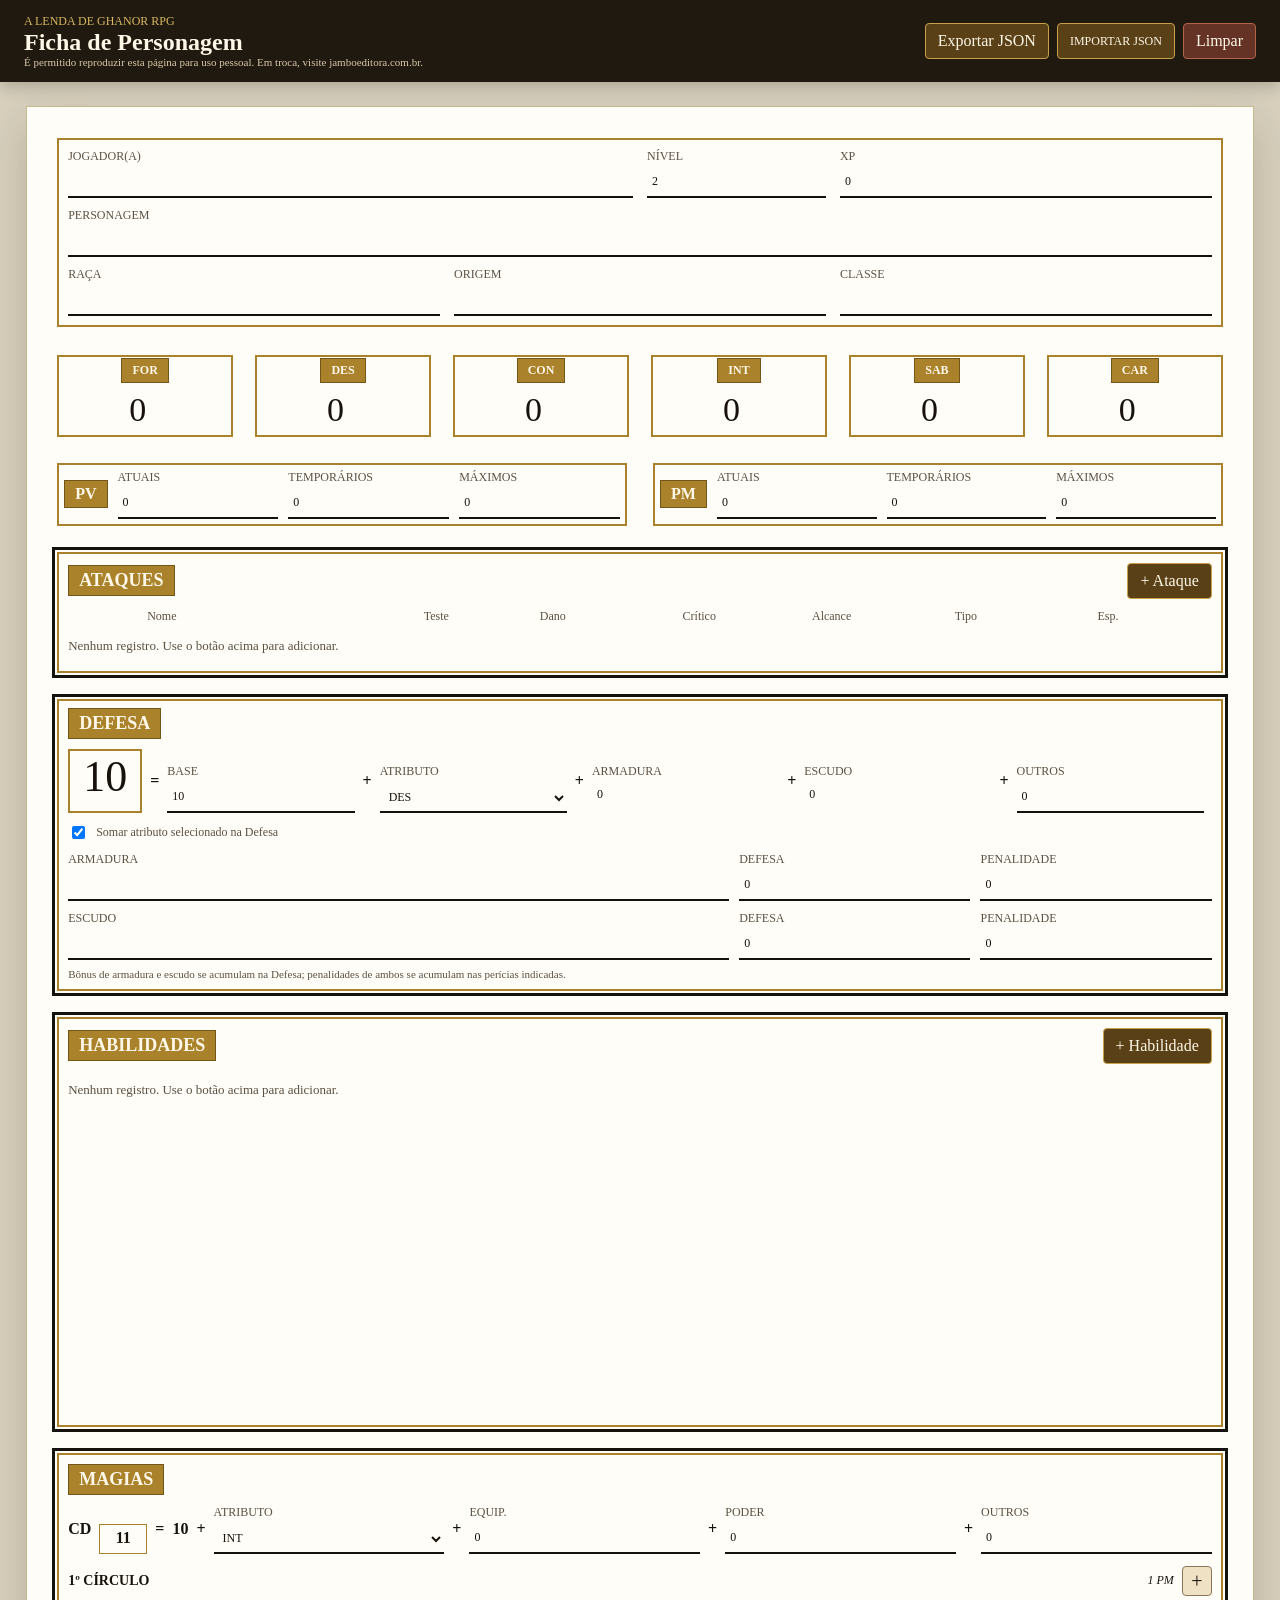
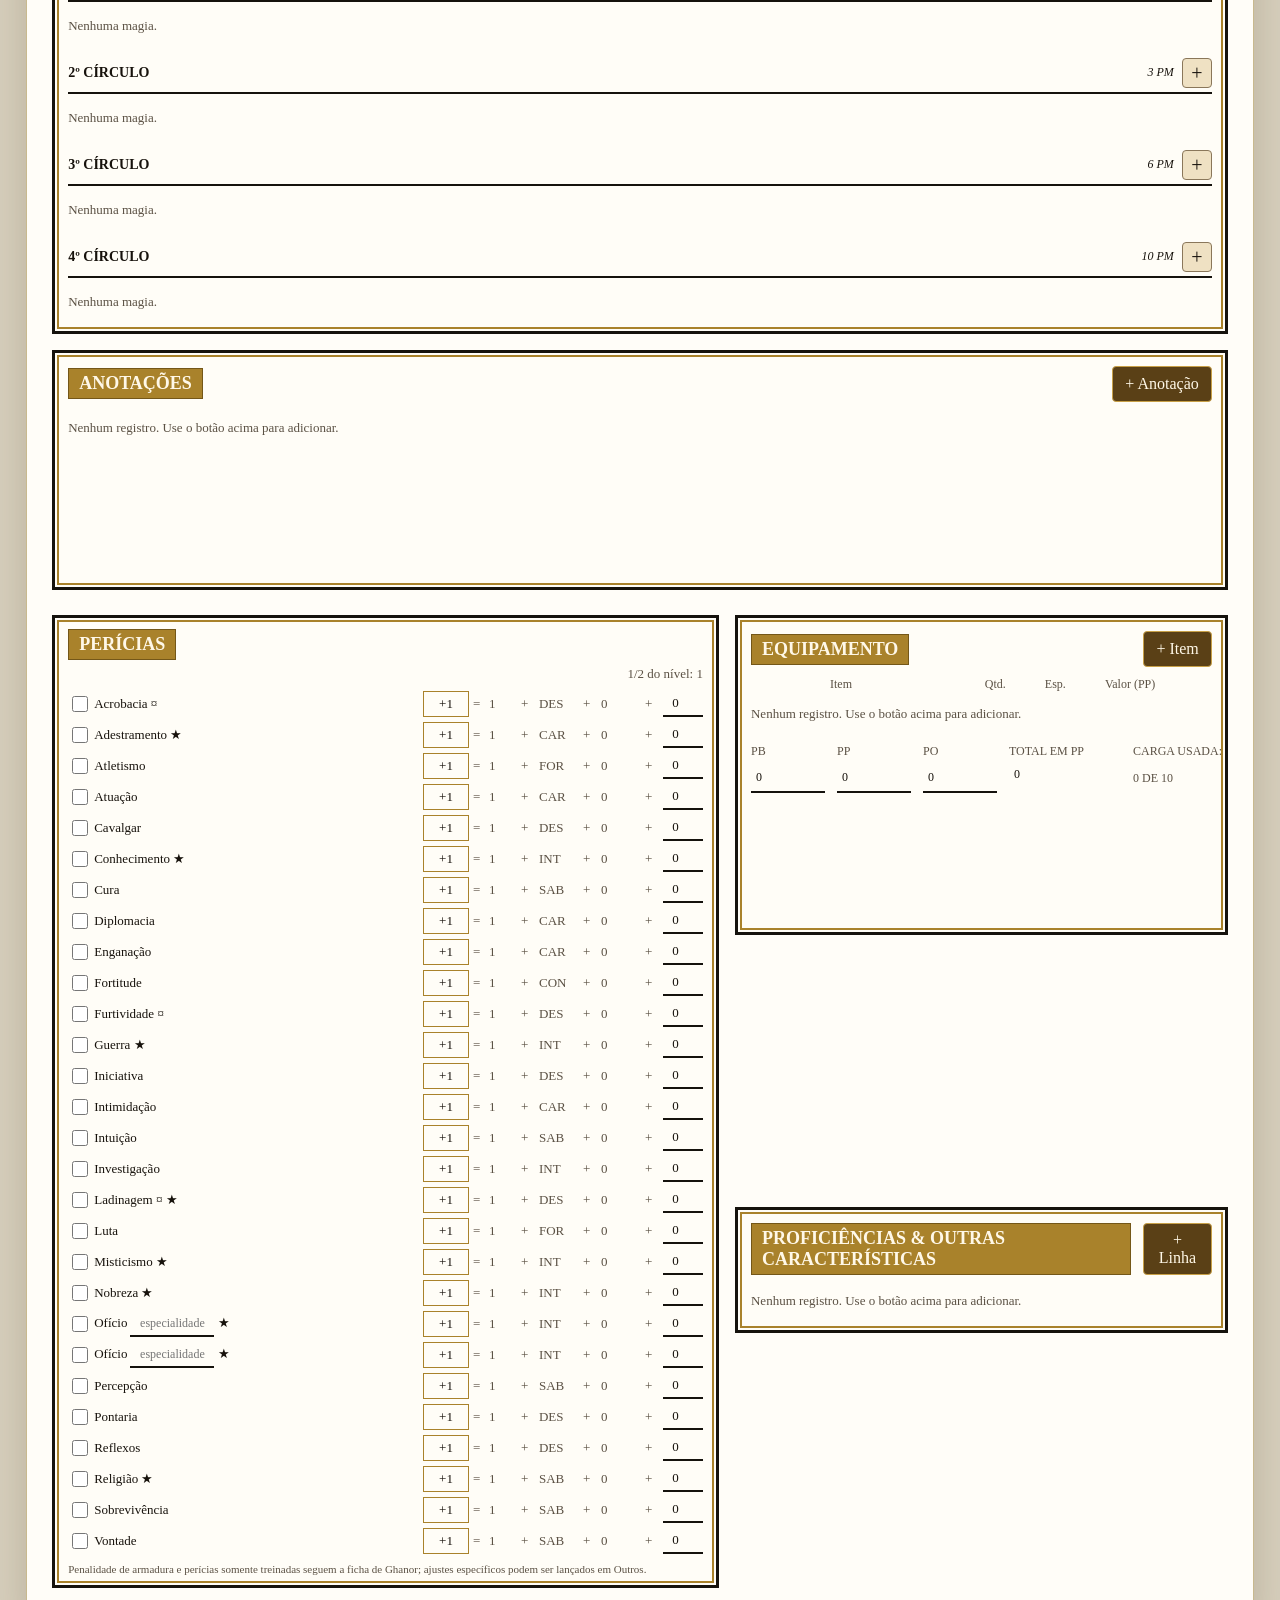
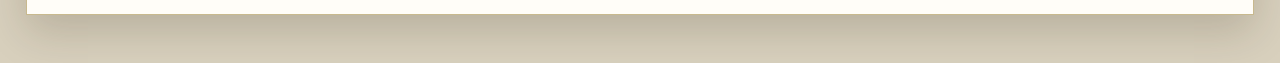
==== commit cf82b6b7: "Organiza magias por circulo" ====
--- a/index.html
+++ b/index.html
@@ -11,7 +11,7 @@
       <div>
         <p class="eyebrow">A Lenda de Ghanor RPG</p>
         <h1>Ficha de Personagem</h1>
-        <p class="permission-text">É permitido reproduzir esta página para uso pessoal. Em troca, visite-nos em jamboeditora.com.br.</p>
+        <p class="permission-text">É permitido reproduzir esta página para uso pessoal. Em troca, visite jamboeditora.com.br.</p>
       </div>
       <nav class="toolbar no-print" aria-label="Ações da ficha">
         <button type="button" id="exportJson">Exportar JSON</button>
@@ -133,10 +133,38 @@
 
             <section class="panel abilities-panel" aria-labelledby="abilities-title">
               <div class="panel-heading">
-                <h2 id="abilities-title">Habilidades & Magias</h2>
+                <h2 id="abilities-title">Habilidades</h2>
                 <button type="button" data-add="abilities">+ Habilidade</button>
               </div>
               <div id="abilitiesList" class="dynamic-list"></div>
+            </section>
+
+            <section class="panel spells-panel" aria-labelledby="spells-title">
+              <div class="panel-heading">
+                <h2 id="spells-title">Magias</h2>
+              </div>
+              <div class="spellcasting-cd">
+                <strong>CD</strong>
+                <output id="spellcastingCD">10</output>
+                <span>=</span>
+                <span>10</span>
+                <span>+</span>
+                <label>
+                  Atributo
+                  <select data-path="spellcasting.attribute">
+                    <option value="int">INT</option>
+                    <option value="sab">SAB</option>
+                    <option value="car">CAR</option>
+                  </select>
+                </label>
+                <span>+</span>
+                <label>Equip. <input data-path="spellcasting.equipmentBonus" type="number" min="-99" max="99" step="1"></label>
+                <span>+</span>
+                <label>Poder <input data-path="spellcasting.powerBonus" type="number" min="-99" max="99" step="1"></label>
+                <span>+</span>
+                <label>Outros <input data-path="spellcasting.otherBonus" type="number" min="-99" max="99" step="1"></label>
+              </div>
+              <div id="spellsList" class="spells-by-circle"></div>
             </section>
 
             <section class="panel notes-panel" aria-labelledby="notes-title">
--- a/css/style.css
+++ b/css/style.css
@@ -390,7 +390,6 @@
 
 .defense-total label output {
   min-height: 30px;
-  border-bottom: 2px solid var(--line);
   padding: 4px 5px;
   color: var(--ink);
 }
@@ -497,8 +496,74 @@
   min-height: 240px;
 }
 
+.spells-panel {
+  min-height: 420px;
+}
+
+.spellcasting-cd {
+  display: grid;
+  grid-template-columns: auto 48px auto auto auto minmax(72px, 0.7fr) auto minmax(72px, 0.7fr) auto minmax(72px, 0.7fr) auto minmax(72px, 0.7fr);
+  gap: 8px;
+  align-items: end;
+  margin-bottom: 12px;
+}
+
+.spellcasting-cd strong {
+  align-self: center;
+}
+
+.spellcasting-cd > span {
+  align-self: center;
+  font-weight: 800;
+}
+
+.spellcasting-cd output {
+  min-height: 30px;
+  border: 1px solid var(--gold);
+  padding: 4px 2px;
+  text-align: center;
+  font-weight: 800;
+}
+
+.spells-by-circle {
+  display: grid;
+  grid-template-columns: 1fr;
+  gap: 16px;
+}
+
+.spell-circle {
+  min-width: 0;
+}
+
+.spell-circle-heading {
+  display: grid;
+  grid-template-columns: 1fr auto auto;
+  gap: 8px;
+  align-items: center;
+  border-bottom: 2px solid var(--line);
+  margin-bottom: 8px;
+  padding-bottom: 4px;
+}
+
+.spell-circle-heading h3 {
+  margin: 0;
+  font-size: 14px;
+  text-transform: uppercase;
+}
+
+.spell-circle-heading span {
+  font-size: 12px;
+  font-style: italic;
+}
+
+.spell-circle-list {
+  display: grid;
+  gap: 8px;
+}
+
 .ability-row,
-.note-item {
+.note-item,
+.spell-row {
   display: grid;
   grid-template-columns: 106px 1fr;
   gap: 8px;
@@ -513,6 +578,13 @@
   align-items: end;
 }
 
+.spell-summary {
+  display: grid;
+  grid-template-columns: minmax(130px, 1fr) 64px minmax(68px, 0.55fr) minmax(96px, 0.75fr) auto;
+  gap: 8px;
+  align-items: end;
+}
+
 .ability-body {
   display: grid;
   gap: 8px;
@@ -520,11 +592,29 @@
   padding: 8px 0 4px;
 }
 
+.spell-body {
+  display: grid;
+  gap: 8px;
+  grid-column: 2;
+  padding: 8px 0 4px;
+}
+
+.spell-details {
+  display: grid;
+  gap: 8px;
+  align-items: end;
+}
+
+.spell-details {
+  grid-template-columns: repeat(3, minmax(90px, 1fr));
+}
+
 .note-body {
   grid-column: 2;
 }
 
 .is-collapsed .ability-body,
+.is-collapsed .spell-body,
 .is-collapsed .note-body {
   display: none;
 }
@@ -546,7 +636,6 @@
 
 .money-total output {
   min-height: 30px;
-  border-bottom: 2px solid var(--line);
   padding: 4px 5px;
   color: var(--ink);
 }
@@ -628,6 +717,9 @@
   .equipment-row,
   .note-row,
   .ability-summary,
+  .spell-summary,
+  .spell-details,
+  .spellcasting-cd,
   .defense-total {
     grid-template-columns: 1fr 1fr;
   }
@@ -656,7 +748,8 @@
   }
 
   .ability-row,
-  .note-item {
+  .note-item,
+  .spell-row {
     grid-template-columns: 106px 1fr;
   }
 }
@@ -699,6 +792,9 @@
   .equipment-row,
   .note-row,
   .ability-summary,
+  .spell-summary,
+  .spell-details,
+  .spellcasting-cd,
   .defense-total,
   .right-stack {
     grid-template-columns: 1fr;
@@ -706,7 +802,8 @@
 
   .simple-row,
   .ability-row,
-  .note-item {
+  .note-item,
+  .spell-row {
     grid-template-columns: 1fr;
   }
 
@@ -715,6 +812,7 @@
   }
 
   .ability-body,
+  .spell-body,
   .note-body {
     grid-column: 1;
   }
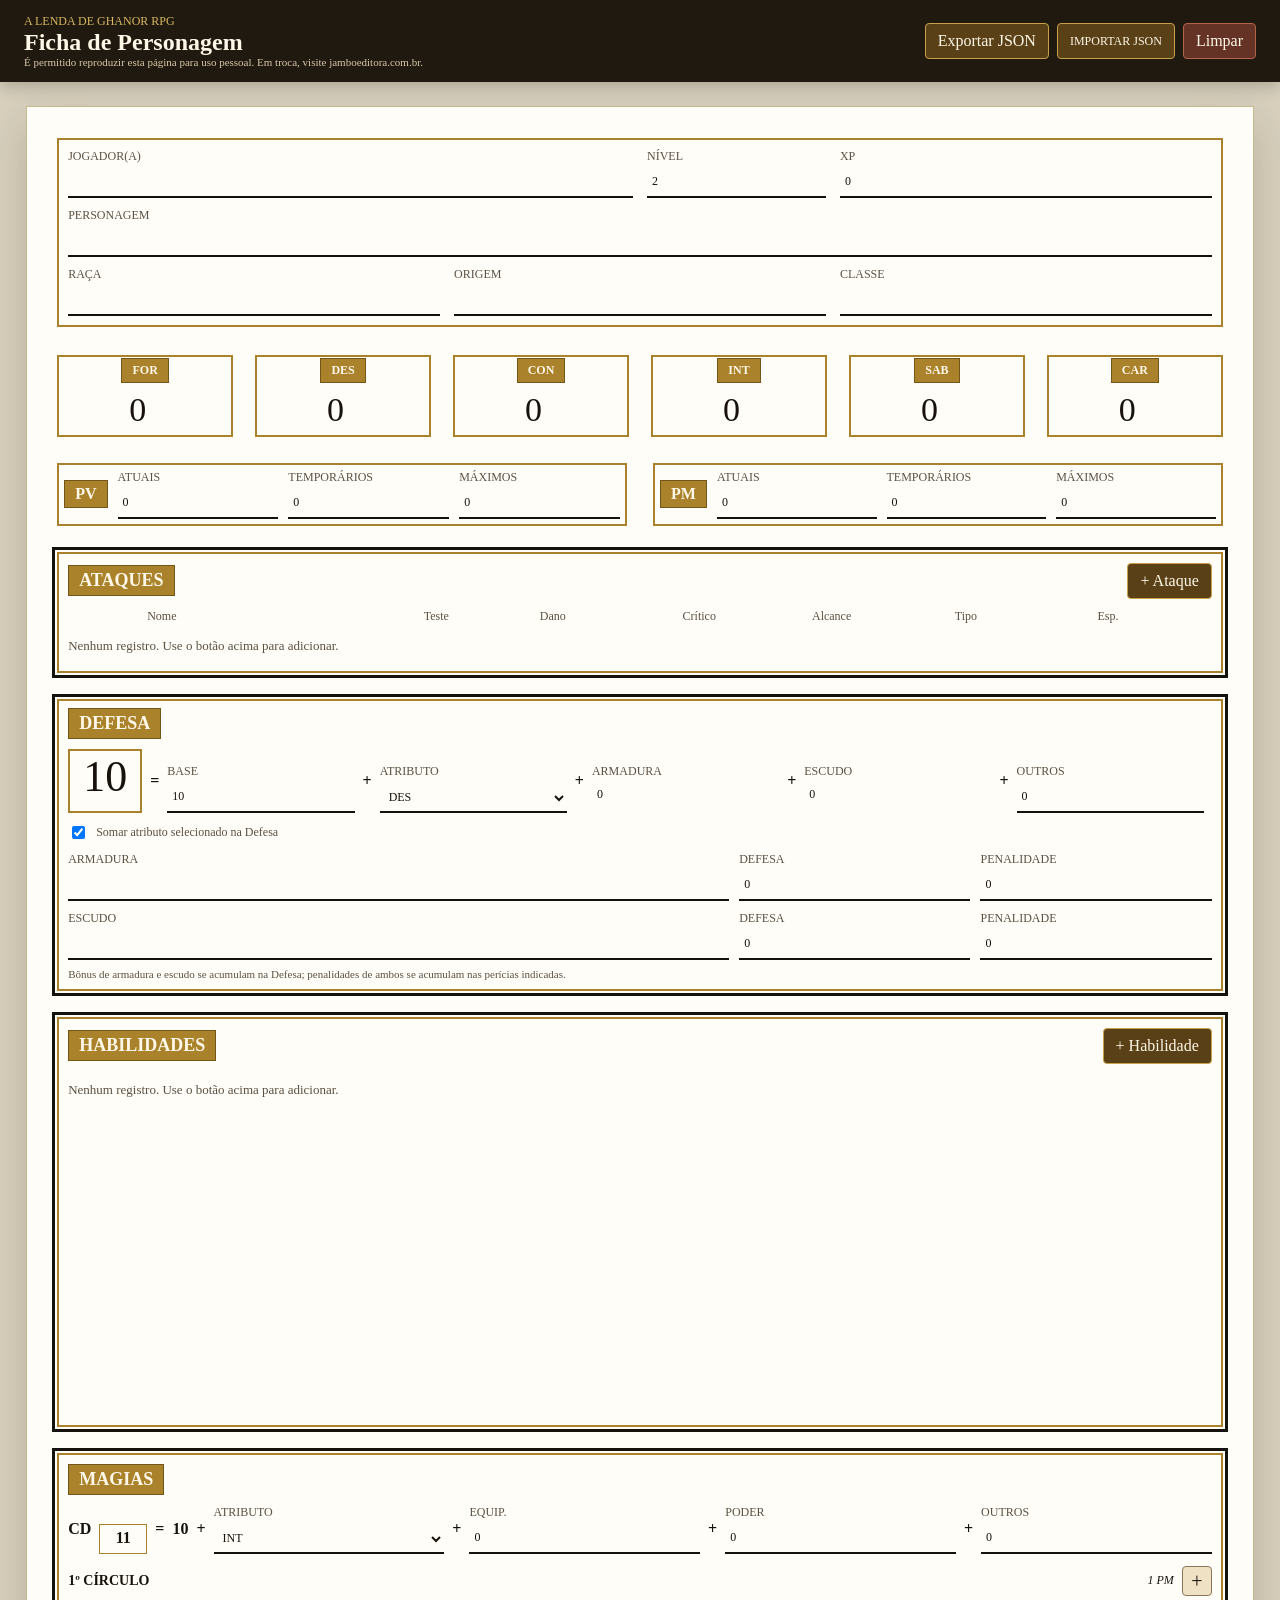
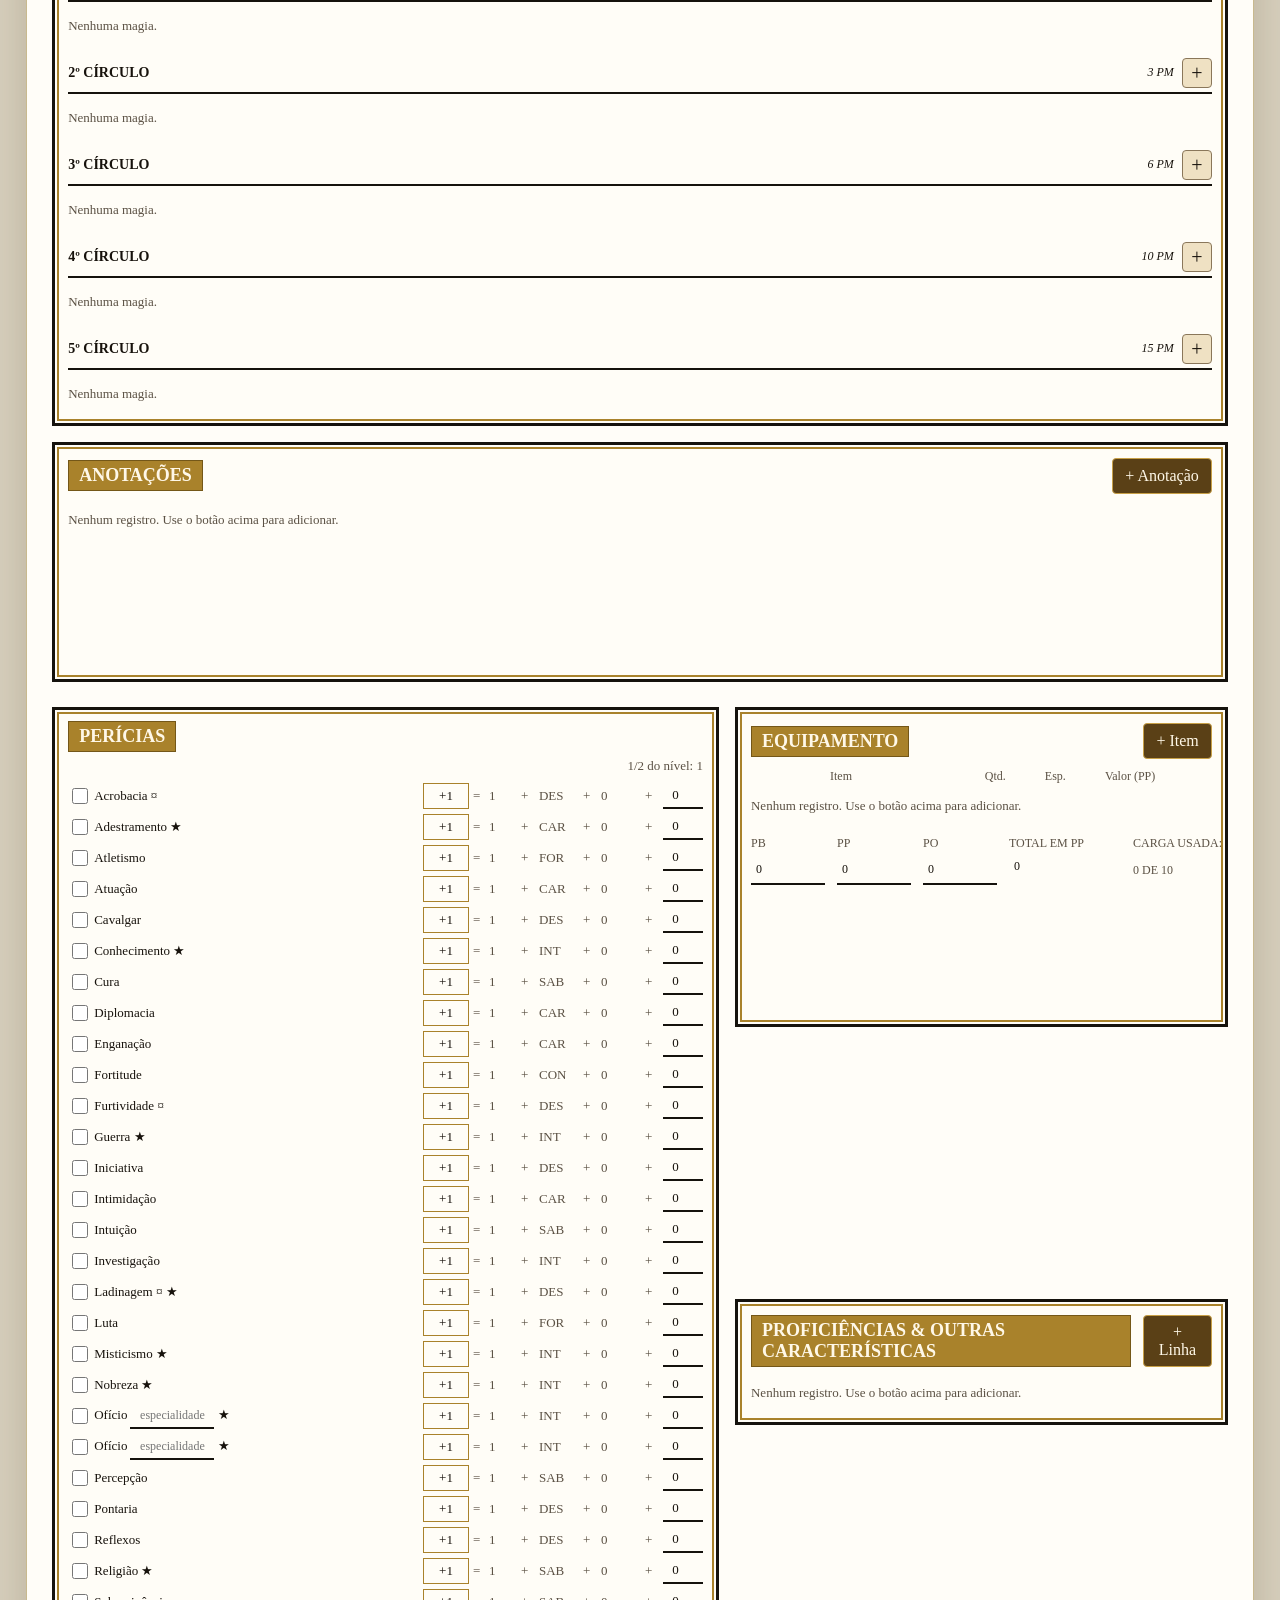
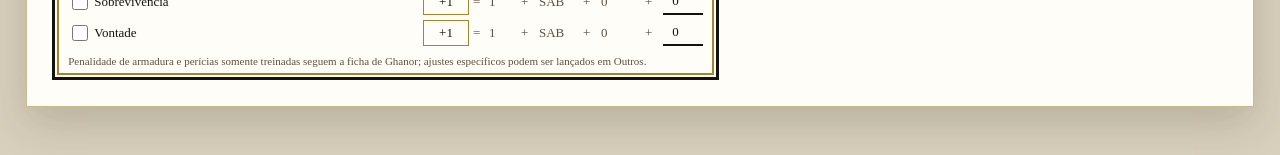
==== commit f83a12c8: "Componentiza renderizacao da ficha" ====
--- a/index.html
+++ b/index.html
@@ -220,6 +220,7 @@
     <script src="js/data.js"></script>
     <script src="js/storage.js"></script>
     <script src="js/calculations.js"></script>
+    <script src="js/components.js"></script>
     <script src="js/app.js"></script>
   </body>
 </html>
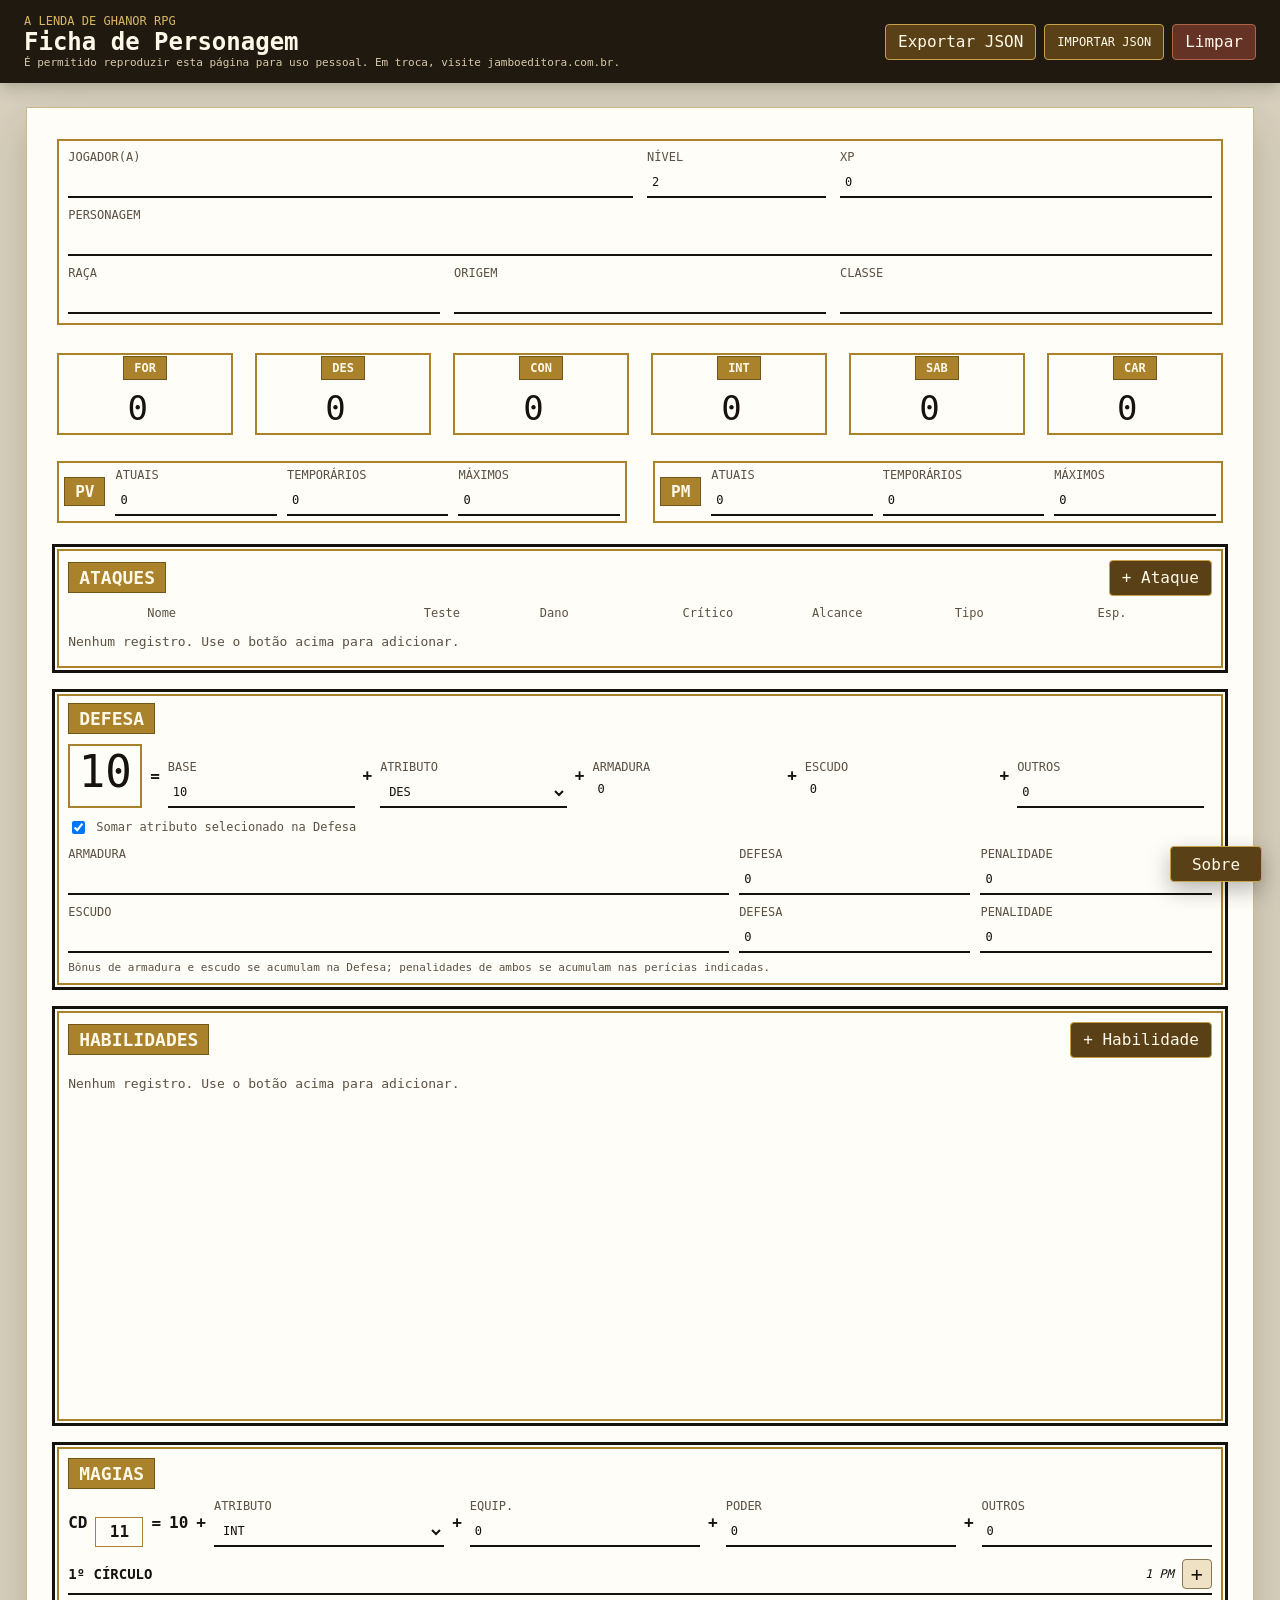
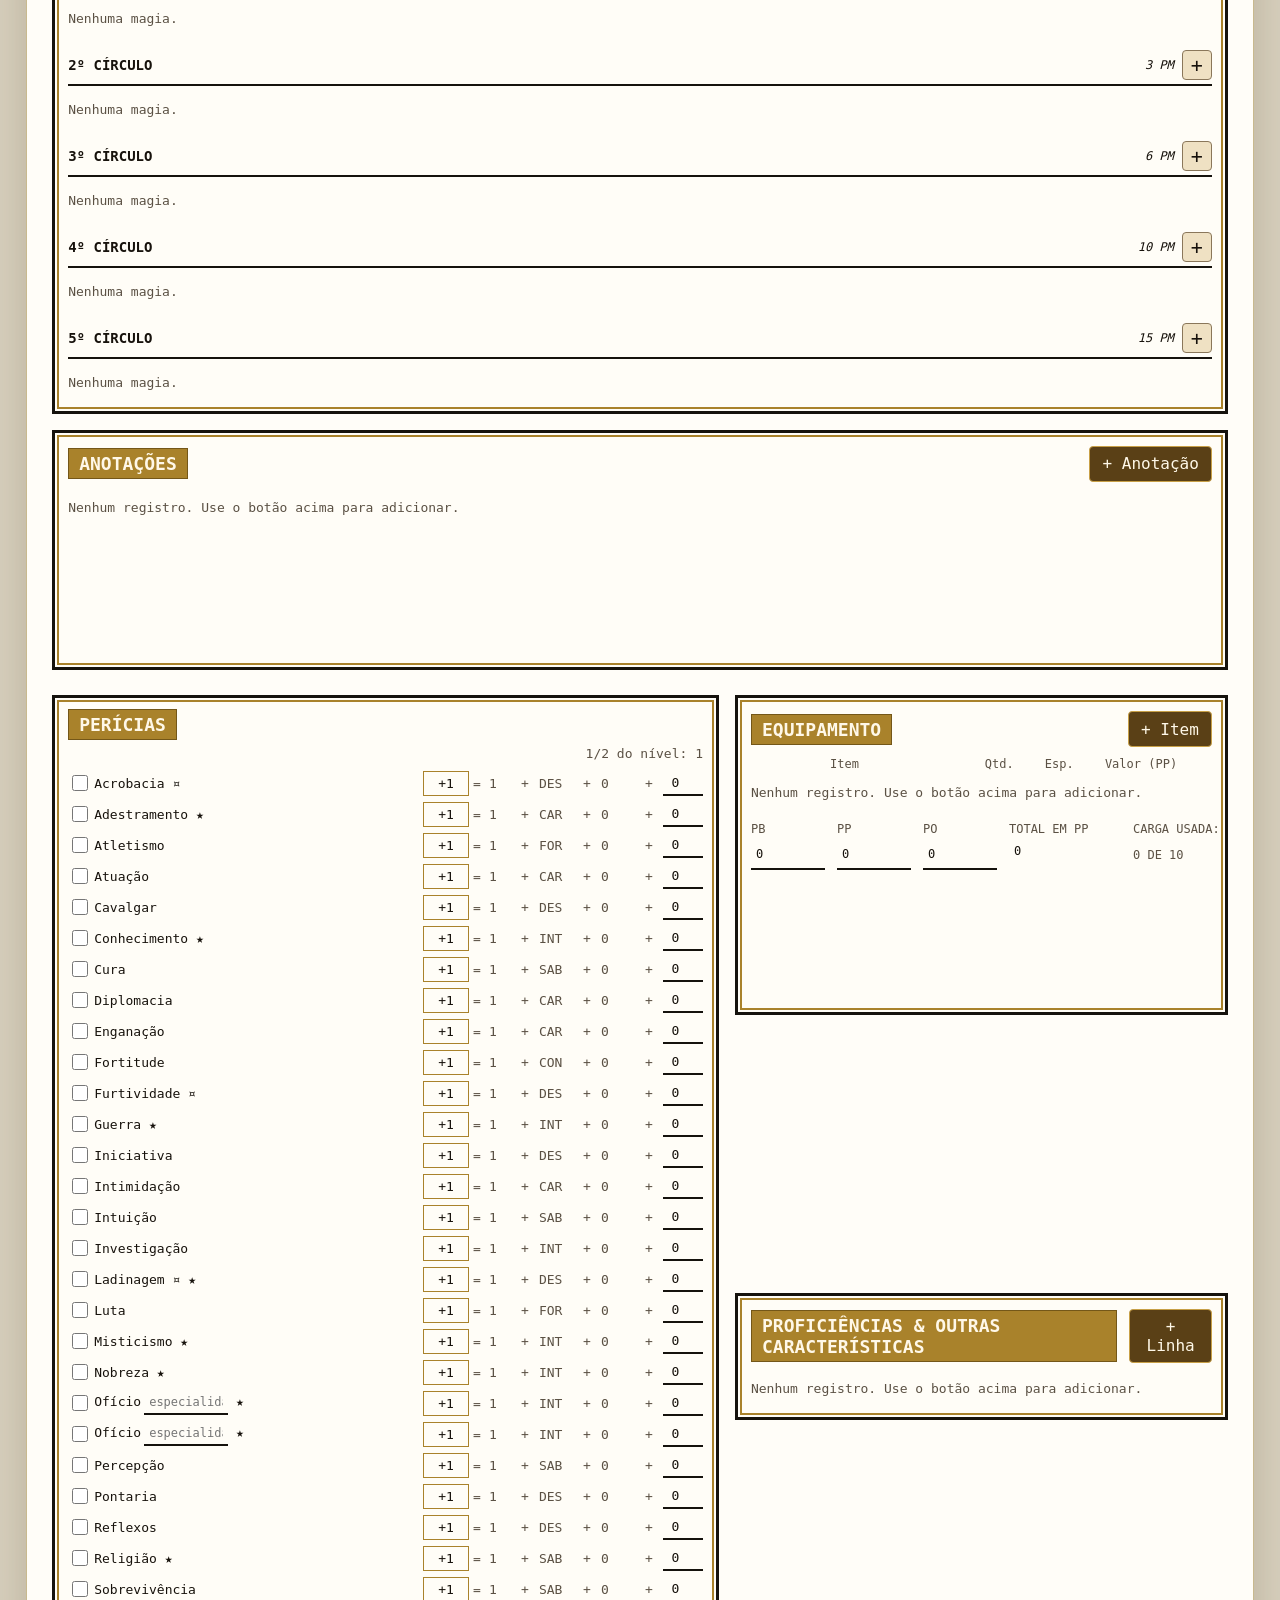
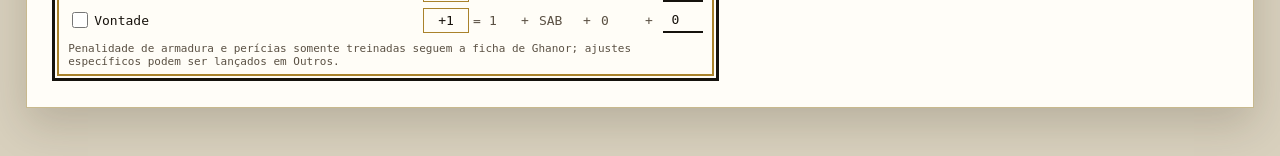
==== commit bbd9bb55: "Add about page and favicon" ====
--- a/index.html
+++ b/index.html
@@ -2,8 +2,10 @@
 <html lang="pt-BR">
   <head>
     <meta charset="utf-8">
+    <meta http-equiv="Content-Security-Policy" content="default-src 'self'; base-uri 'none'; object-src 'none'; form-action 'none'; script-src 'self'; style-src 'self'; img-src 'self' data: blob:; connect-src 'none'">
     <meta name="viewport" content="width=device-width, initial-scale=1">
     <title>Ficha de Personagem - A Lenda de Ghanor</title>
+    <link rel="icon" href="favicon.svg" type="image/svg+xml">
     <link rel="stylesheet" href="css/style.css">
   </head>
   <body>
@@ -23,6 +25,8 @@
       </nav>
     </header>
 
+    <a class="fixed-page-link no-print" href="sobre.html">Sobre</a>
+
     <main class="sheet-shell">
       <form id="characterSheet" class="sheet" autocomplete="off">
         <section class="top-grid">
--- a/css/style.css
+++ b/css/style.css
@@ -21,7 +21,7 @@
   margin: 0;
   color: var(--ink);
   background: #d8d0bd;
-  font-family: Georgia, "Times New Roman", serif;
+  font-family: "Fira Code", "Cascadia Code", "Cascadia Mono", "DejaVu Sans Mono", "Liberation Mono", monospace;
 }
 
 button,
@@ -93,6 +93,34 @@
   background: #6c4e1c;
 }
 
+.button-link,
+.fixed-page-link {
+  display: inline-flex;
+  min-height: 36px;
+  align-items: center;
+  justify-content: center;
+  border: 1px solid #c8a047;
+  border-radius: 4px;
+  padding: 7px 12px;
+  color: #fff8e8;
+  background: #5a4016;
+  text-decoration: none;
+}
+
+.button-link:hover,
+.fixed-page-link:hover {
+  background: #6c4e1c;
+}
+
+.fixed-page-link {
+  position: fixed;
+  right: 18px;
+  bottom: 18px;
+  z-index: 30;
+  min-width: 92px;
+  box-shadow: 0 8px 22px rgba(0, 0, 0, 0.28);
+}
+
 .danger {
   border-color: #b06448;
   background: #653226;
@@ -107,6 +135,54 @@
 
 .sheet-shell {
   padding: 24px clamp(12px, 2vw, 28px) 48px;
+}
+
+.about-shell {
+  padding: 24px clamp(14px, 3vw, 42px) 72px;
+}
+
+.about-page {
+  width: min(1040px, 100%);
+  margin: 0 auto;
+  padding: clamp(20px, 3vw, 36px);
+  border: 1px solid #c8b98e;
+  background: var(--paper);
+  box-shadow: var(--shadow);
+}
+
+.about-section + .about-section {
+  margin-top: 28px;
+}
+
+.about-section h2 {
+  margin: 0 0 10px;
+  color: #5a4016;
+  font-size: 22px;
+}
+
+.about-section p,
+.about-section li {
+  color: var(--ink);
+  font-size: 16px;
+  line-height: 1.55;
+}
+
+.about-section p {
+  margin: 0 0 12px;
+}
+
+.about-section ul {
+  margin: 0;
+  padding-left: 22px;
+}
+
+.about-section li + li {
+  margin-top: 7px;
+}
+
+.about-section a {
+  color: #5a4016;
+  font-weight: 700;
 }
 
 .sheet {
@@ -760,6 +836,7 @@
   }
 
   .toolbar button,
+  .toolbar .button-link,
   .file-button {
     flex: 1 1 150px;
   }
@@ -775,6 +852,12 @@
 }
 
 @media (max-width: 620px) {
+  .fixed-page-link {
+    right: 12px;
+    bottom: 12px;
+    min-width: 84px;
+  }
+
   .sheet-shell {
     padding: 0;
   }
@@ -901,3 +984,5 @@
     break-inside: avoid;
   }
 }
+
+
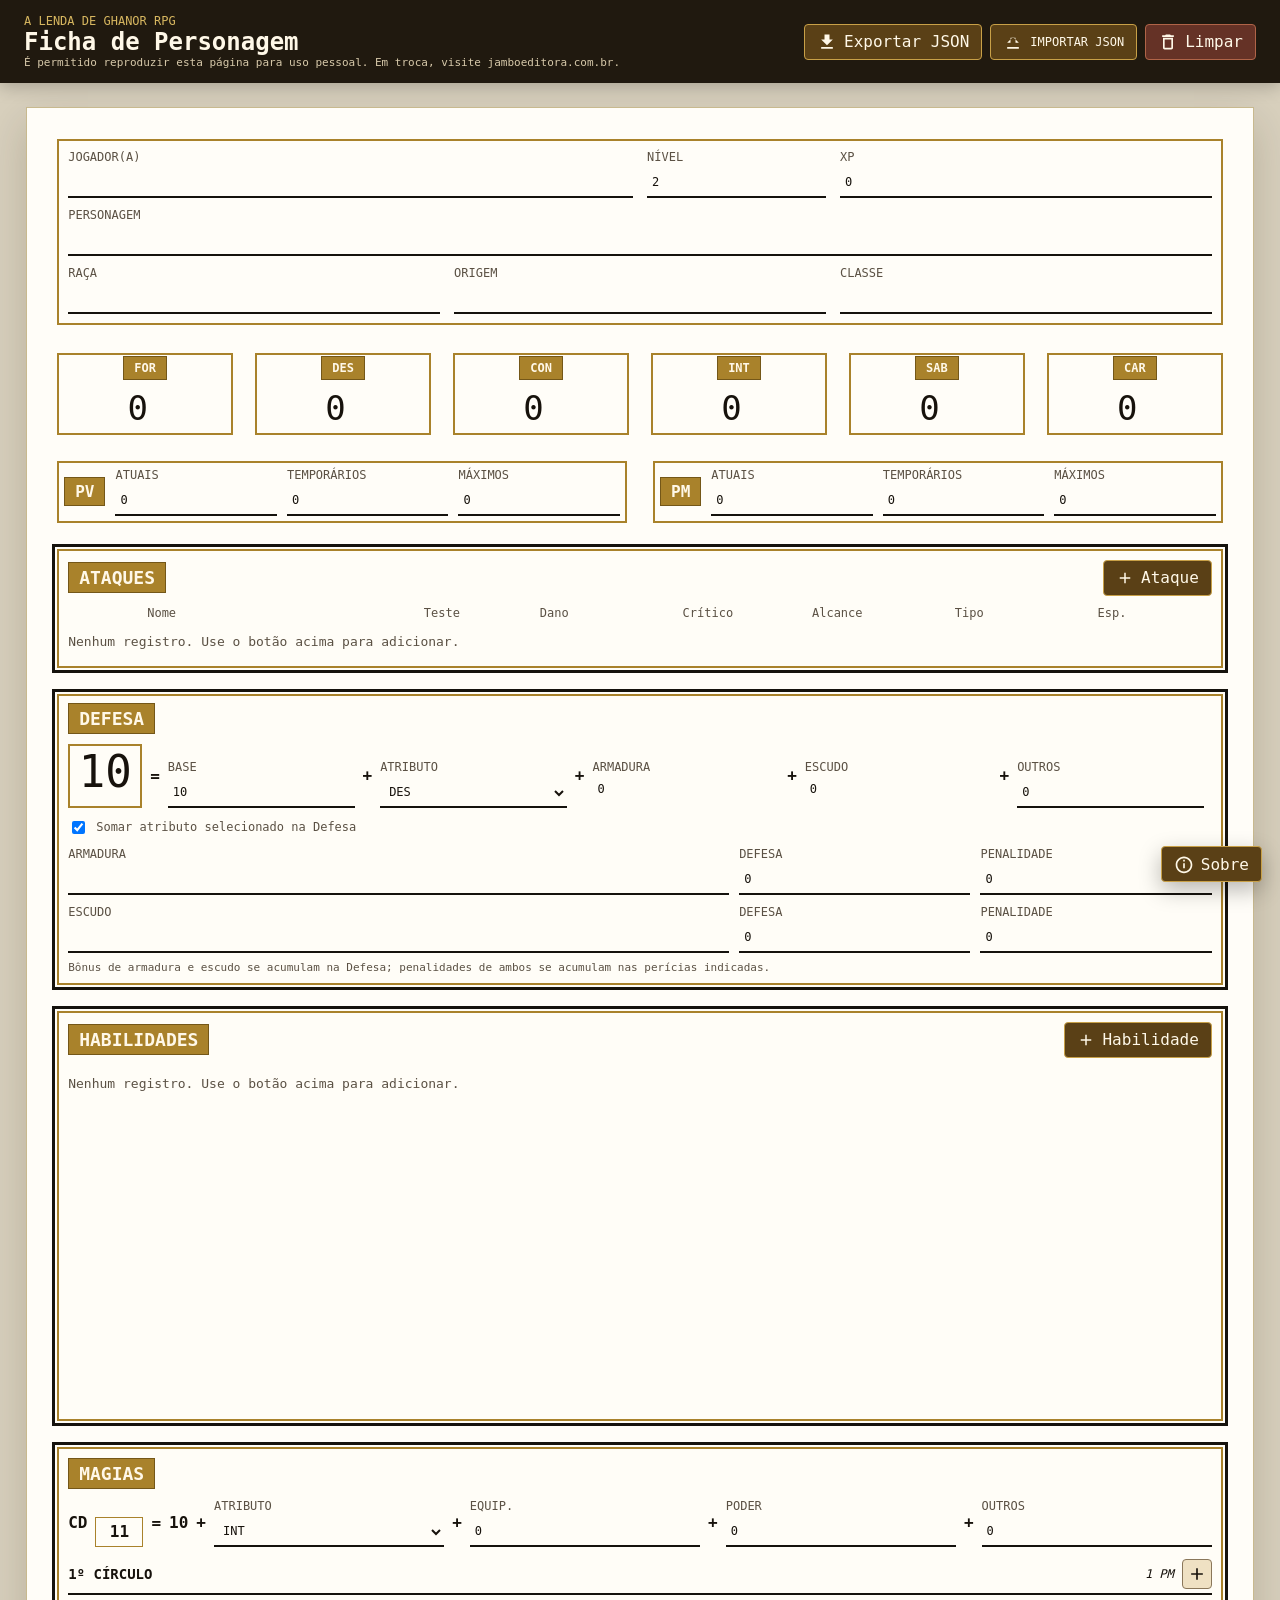
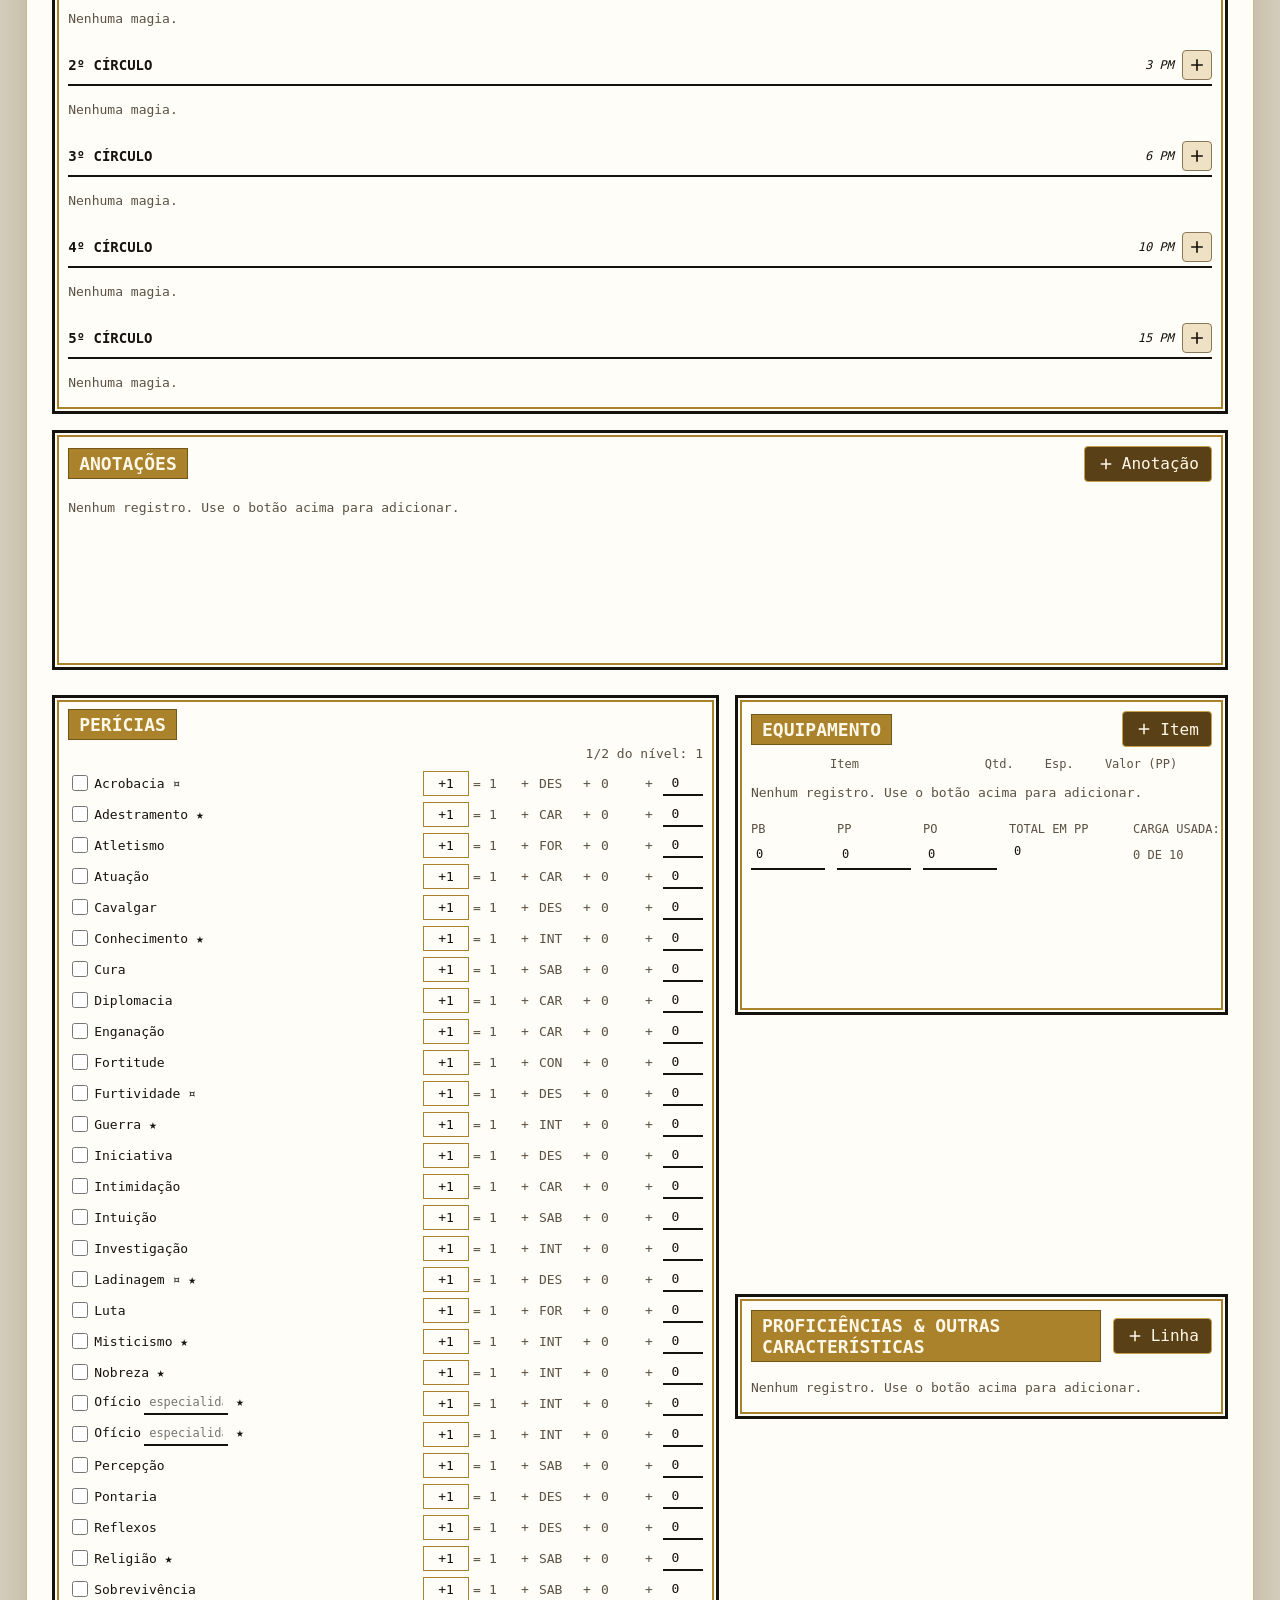
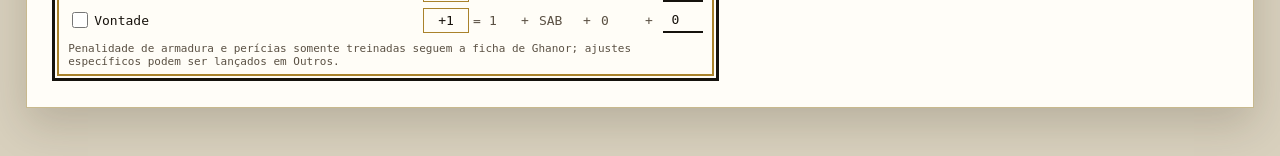
==== commit fe590de1: "Move material icons to sheet controls" ====
--- a/index.html
+++ b/index.html
@@ -16,16 +16,16 @@
         <p class="permission-text">É permitido reproduzir esta página para uso pessoal. Em troca, visite jamboeditora.com.br.</p>
       </div>
       <nav class="toolbar no-print" aria-label="Ações da ficha">
-        <button type="button" id="exportJson">Exportar JSON</button>
+        <button type="button" id="exportJson"><svg class="material-icon" aria-hidden="true" viewBox="0 0 24 24"><path d="M5 20h14v-2H5v2zM19 9h-4V3H9v6H5l7 7 7-7z"/></svg><span>Exportar JSON</span></button>
         <label class="file-button">
-          Importar JSON
+          <svg class="material-icon" aria-hidden="true" viewBox="0 0 24 24"><path d="M5 20h14v-2H5v2zM19 13h-4V7H9v6H5l7-7 7 7z"/></svg><span>Importar JSON</span>
           <input type="file" id="importJson" accept="application/json">
         </label>
-        <button type="button" id="clearSheet" class="danger">Limpar</button>
+        <button type="button" id="clearSheet" class="danger"><svg class="material-icon" aria-hidden="true" viewBox="0 0 24 24"><path d="M6 19c0 1.1.9 2 2 2h8c1.1 0 2-.9 2-2V7H6v12zM8 9h8v10H8V9zm7.5-5-1-1h-5l-1 1H5v2h14V4h-3.5z"/></svg><span>Limpar</span></button>
       </nav>
     </header>
 
-    <a class="fixed-page-link no-print" href="sobre.html">Sobre</a>
+    <a class="fixed-page-link no-print" href="sobre.html"><svg class="material-icon" aria-hidden="true" viewBox="0 0 24 24"><path d="M11 17h2v-6h-2v6zm1-14C6.48 3 2 7.48 2 13s4.48 10 10 10 10-4.48 10-10S17.52 3 12 3zm0 18c-4.41 0-8-3.59-8-8s3.59-8 8-8 8 3.59 8 8-3.59 8-8 8zm-1-12h2V7h-2v2z"/></svg><span>Sobre</span></a>
 
     <main class="sheet-shell">
       <form id="characterSheet" class="sheet" autocomplete="off">
@@ -88,7 +88,7 @@
             <section class="panel attacks-panel" aria-labelledby="attacks-title">
               <div class="panel-heading">
                 <h2 id="attacks-title">Ataques</h2>
-                <button type="button" data-add="attacks">+ Ataque</button>
+                <button type="button" data-add="attacks"><svg class="material-icon" aria-hidden="true" viewBox="0 0 24 24"><path d="M19 13h-6v6h-2v-6H5v-2h6V5h2v6h6v2z"/></svg><span>Ataque</span></button>
               </div>
               <div class="attack-header">
                 <span>Nome</span>
@@ -138,7 +138,7 @@
             <section class="panel abilities-panel" aria-labelledby="abilities-title">
               <div class="panel-heading">
                 <h2 id="abilities-title">Habilidades</h2>
-                <button type="button" data-add="abilities">+ Habilidade</button>
+                <button type="button" data-add="abilities"><svg class="material-icon" aria-hidden="true" viewBox="0 0 24 24"><path d="M19 13h-6v6h-2v-6H5v-2h6V5h2v6h6v2z"/></svg><span>Habilidade</span></button>
               </div>
               <div id="abilitiesList" class="dynamic-list"></div>
             </section>
@@ -174,7 +174,7 @@
             <section class="panel notes-panel" aria-labelledby="notes-title">
               <div class="panel-heading">
                 <h2 id="notes-title">Anotações</h2>
-                <button type="button" data-add="notes">+ Anotação</button>
+                <button type="button" data-add="notes"><svg class="material-icon" aria-hidden="true" viewBox="0 0 24 24"><path d="M19 13h-6v6h-2v-6H5v-2h6V5h2v6h6v2z"/></svg><span>Anotação</span></button>
               </div>
               <div id="notesList" class="dynamic-list"></div>
             </section>
@@ -191,7 +191,7 @@
             <section class="panel equipment-panel" aria-labelledby="equipment-title">
               <div class="panel-heading">
                 <h2 id="equipment-title">Equipamento</h2>
-                <button type="button" data-add="equipment">+ Item</button>
+                <button type="button" data-add="equipment"><svg class="material-icon" aria-hidden="true" viewBox="0 0 24 24"><path d="M19 13h-6v6h-2v-6H5v-2h6V5h2v6h6v2z"/></svg><span>Item</span></button>
               </div>
               <div class="equipment-header">
                 <span>Item</span>
@@ -212,7 +212,7 @@
             <section class="panel" aria-labelledby="proficiencies-title">
               <div class="panel-heading">
                 <h2 id="proficiencies-title">Proficiências & Outras Características</h2>
-                <button type="button" data-add="proficiencies">+ Linha</button>
+                <button type="button" data-add="proficiencies"><svg class="material-icon" aria-hidden="true" viewBox="0 0 24 24"><path d="M19 13h-6v6h-2v-6H5v-2h6V5h2v6h6v2z"/></svg><span>Linha</span></button>
               </div>
               <div id="proficienciesList" class="dynamic-list simple-lines"></div>
             </section>
@@ -228,3 +228,4 @@
     <script src="js/app.js"></script>
   </body>
 </html>
+
--- a/css/style.css
+++ b/css/style.css
@@ -160,6 +160,26 @@
   font-size: 22px;
 }
 
+.material-icon {
+  flex: 0 0 auto;
+  width: 20px;
+  height: 20px;
+  fill: currentColor;
+}
+
+.toolbar button,
+.toolbar .button-link,
+.file-button,
+.fixed-page-link,
+.panel-heading button {
+  gap: 7px;
+}
+
+.panel-heading button .material-icon {
+  width: 18px;
+  height: 18px;
+}
+
 .about-section p,
 .about-section li {
   color: var(--ink);
@@ -183,6 +203,11 @@
 .about-section a {
   color: #5a4016;
   font-weight: 700;
+}
+
+.credit-list {
+  display: grid;
+  gap: 10px;
 }
 
 .sheet {
